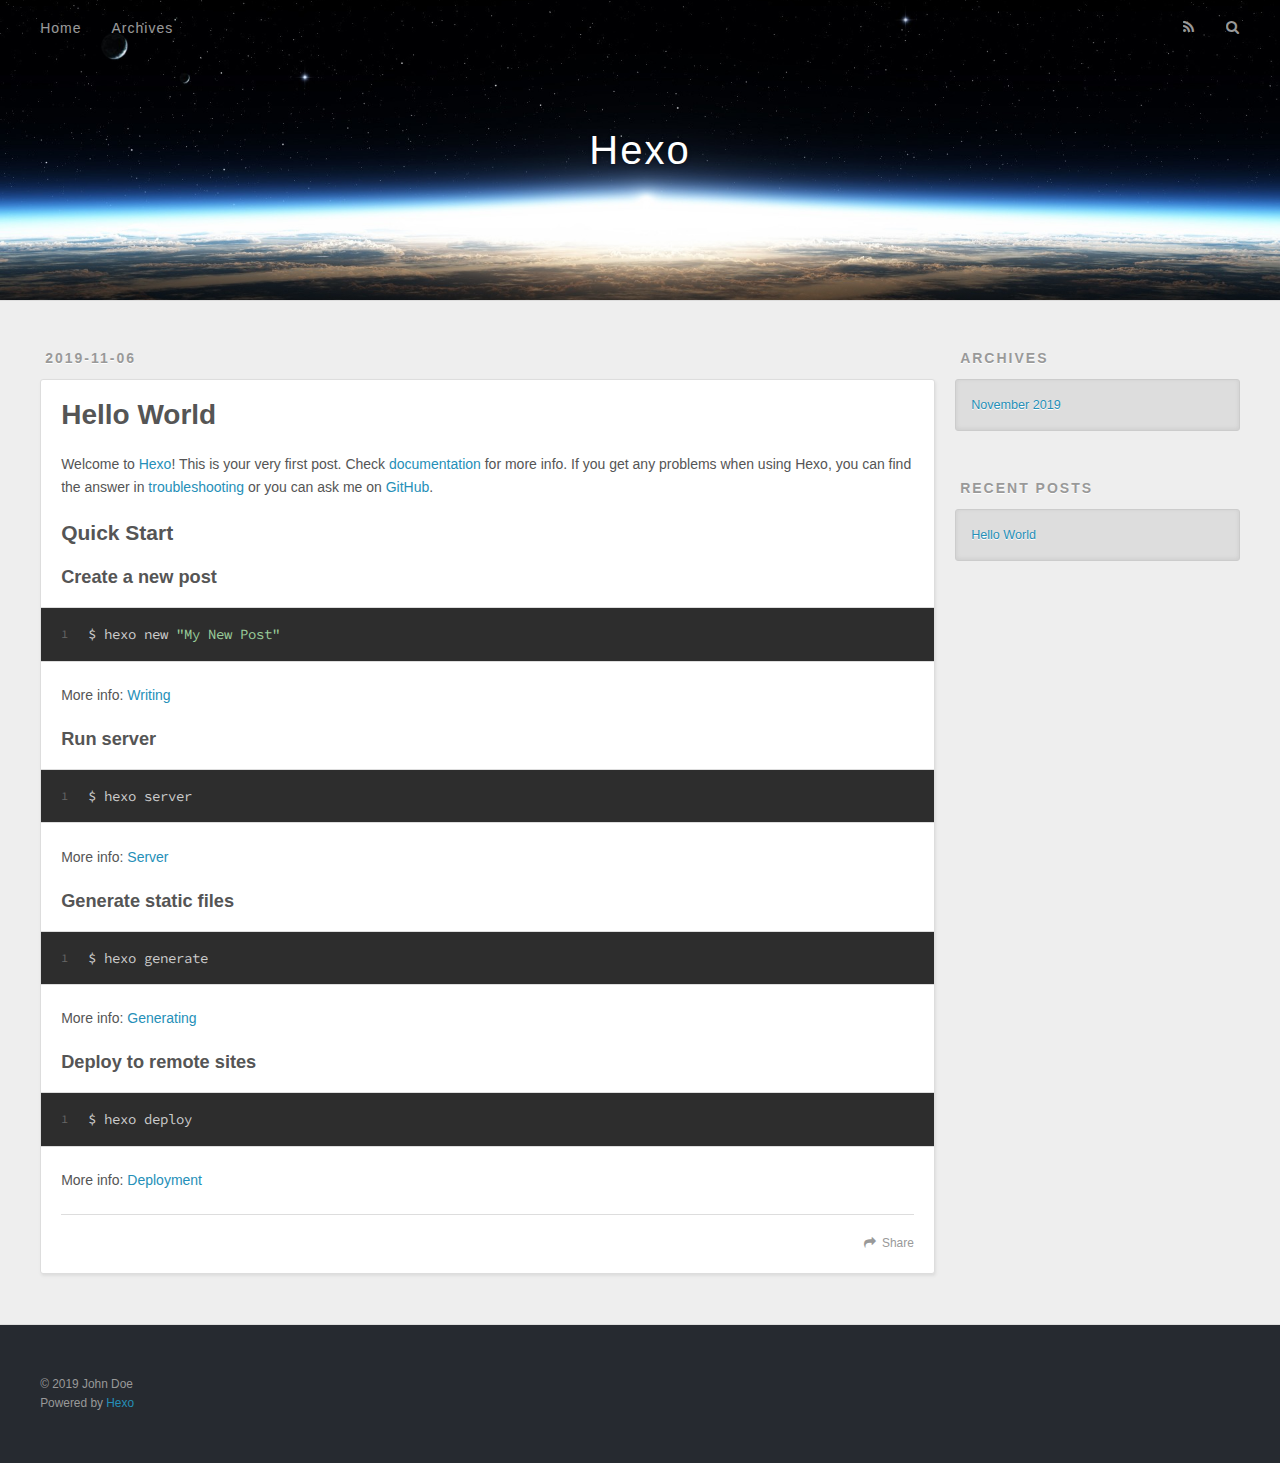
==== index.html @ b340e349 "Site updated: 2019-11-06 11:06:45" ====
<!DOCTYPE html>
<html>
<head>
  <meta charset="utf-8">
  

  
  <title>Hexo</title>
  <meta name="viewport" content="width=device-width, initial-scale=1, maximum-scale=1">
  <meta property="og:type" content="website">
<meta property="og:title" content="Hexo">
<meta property="og:url" content="http:&#x2F;&#x2F;yoursite.com&#x2F;index.html">
<meta property="og:site_name" content="Hexo">
<meta property="og:locale" content="en">
<meta name="twitter:card" content="summary">
  
    <link rel="alternate" href="/atom.xml" title="Hexo" type="application/atom+xml">
  
  
    <link rel="icon" href="/favicon.png">
  
  
    <link href="//fonts.googleapis.com/css?family=Source+Code+Pro" rel="stylesheet" type="text/css">
  
  <link rel="stylesheet" href="/css/style.css">
</head>

<body>
  <div id="container">
    <div id="wrap">
      <header id="header">
  <div id="banner"></div>
  <div id="header-outer" class="outer">
    <div id="header-title" class="inner">
      <h1 id="logo-wrap">
        <a href="/" id="logo">Hexo</a>
      </h1>
      
    </div>
    <div id="header-inner" class="inner">
      <nav id="main-nav">
        <a id="main-nav-toggle" class="nav-icon"></a>
        
          <a class="main-nav-link" href="/">Home</a>
        
          <a class="main-nav-link" href="/archives">Archives</a>
        
      </nav>
      <nav id="sub-nav">
        
          <a id="nav-rss-link" class="nav-icon" href="/atom.xml" title="RSS Feed"></a>
        
        <a id="nav-search-btn" class="nav-icon" title="Search"></a>
      </nav>
      <div id="search-form-wrap">
        <form action="//google.com/search" method="get" accept-charset="UTF-8" class="search-form"><input type="search" name="q" class="search-form-input" placeholder="Search"><button type="submit" class="search-form-submit">&#xF002;</button><input type="hidden" name="sitesearch" value="http://yoursite.com"></form>
      </div>
    </div>
  </div>
</header>
      <div class="outer">
        <section id="main">
  
    <article id="post-hello-world" class="article article-type-post" itemscope itemprop="blogPost">
  <div class="article-meta">
    <a href="/2019/11/06/hello-world/" class="article-date">
  <time datetime="2019-11-05T23:53:59.332Z" itemprop="datePublished">2019-11-06</time>
</a>
    
  </div>
  <div class="article-inner">
    
    
      <header class="article-header">
        
  
    <h1 itemprop="name">
      <a class="article-title" href="/2019/11/06/hello-world/">Hello World</a>
    </h1>
  

      </header>
    
    <div class="article-entry" itemprop="articleBody">
      
        <p>Welcome to <a href="https://hexo.io/" target="_blank" rel="noopener">Hexo</a>! This is your very first post. Check <a href="https://hexo.io/docs/" target="_blank" rel="noopener">documentation</a> for more info. If you get any problems when using Hexo, you can find the answer in <a href="https://hexo.io/docs/troubleshooting.html" target="_blank" rel="noopener">troubleshooting</a> or you can ask me on <a href="https://github.com/hexojs/hexo/issues" target="_blank" rel="noopener">GitHub</a>.</p>
<h2 id="Quick-Start"><a href="#Quick-Start" class="headerlink" title="Quick Start"></a>Quick Start</h2><h3 id="Create-a-new-post"><a href="#Create-a-new-post" class="headerlink" title="Create a new post"></a>Create a new post</h3><figure class="highlight bash"><table><tr><td class="gutter"><pre><span class="line">1</span><br></pre></td><td class="code"><pre><span class="line">$ hexo new <span class="string">"My New Post"</span></span><br></pre></td></tr></table></figure>

<p>More info: <a href="https://hexo.io/docs/writing.html" target="_blank" rel="noopener">Writing</a></p>
<h3 id="Run-server"><a href="#Run-server" class="headerlink" title="Run server"></a>Run server</h3><figure class="highlight bash"><table><tr><td class="gutter"><pre><span class="line">1</span><br></pre></td><td class="code"><pre><span class="line">$ hexo server</span><br></pre></td></tr></table></figure>

<p>More info: <a href="https://hexo.io/docs/server.html" target="_blank" rel="noopener">Server</a></p>
<h3 id="Generate-static-files"><a href="#Generate-static-files" class="headerlink" title="Generate static files"></a>Generate static files</h3><figure class="highlight bash"><table><tr><td class="gutter"><pre><span class="line">1</span><br></pre></td><td class="code"><pre><span class="line">$ hexo generate</span><br></pre></td></tr></table></figure>

<p>More info: <a href="https://hexo.io/docs/generating.html" target="_blank" rel="noopener">Generating</a></p>
<h3 id="Deploy-to-remote-sites"><a href="#Deploy-to-remote-sites" class="headerlink" title="Deploy to remote sites"></a>Deploy to remote sites</h3><figure class="highlight bash"><table><tr><td class="gutter"><pre><span class="line">1</span><br></pre></td><td class="code"><pre><span class="line">$ hexo deploy</span><br></pre></td></tr></table></figure>

<p>More info: <a href="https://hexo.io/docs/one-command-deployment.html" target="_blank" rel="noopener">Deployment</a></p>

      
    </div>
    <footer class="article-footer">
      <a data-url="http://yoursite.com/2019/11/06/hello-world/" data-id="ck2mpafwx0000vocbfvurblrb" class="article-share-link">Share</a>
      
      
    </footer>
  </div>
  
</article>


  


</section>
        
          <aside id="sidebar">
  
    

  
    

  
    
  
    
  <div class="widget-wrap">
    <h3 class="widget-title">Archives</h3>
    <div class="widget">
      <ul class="archive-list"><li class="archive-list-item"><a class="archive-list-link" href="/archives/2019/11/">November 2019</a></li></ul>
    </div>
  </div>


  
    
  <div class="widget-wrap">
    <h3 class="widget-title">Recent Posts</h3>
    <div class="widget">
      <ul>
        
          <li>
            <a href="/2019/11/06/hello-world/">Hello World</a>
          </li>
        
      </ul>
    </div>
  </div>

  
</aside>
        
      </div>
      <footer id="footer">
  
  <div class="outer">
    <div id="footer-info" class="inner">
      &copy; 2019 John Doe<br>
      Powered by <a href="http://hexo.io/" target="_blank">Hexo</a>
    </div>
  </div>
</footer>
    </div>
    <nav id="mobile-nav">
  
    <a href="/" class="mobile-nav-link">Home</a>
  
    <a href="/archives" class="mobile-nav-link">Archives</a>
  
</nav>
    

<script src="//ajax.googleapis.com/ajax/libs/jquery/2.0.3/jquery.min.js"></script>


  <link rel="stylesheet" href="/fancybox/jquery.fancybox.css">
  <script src="/fancybox/jquery.fancybox.pack.js"></script>


<script src="/js/script.js"></script>



  </div>
</body>
</html>
---- css/style.css ----
body {
  width: 100%;
}
body:before,
body:after {
  content: "";
  display: table;
}
body:after {
  clear: both;
}
html,
body,
div,
span,
applet,
object,
iframe,
h1,
h2,
h3,
h4,
h5,
h6,
p,
blockquote,
pre,
a,
abbr,
acronym,
address,
big,
cite,
code,
del,
dfn,
em,
img,
ins,
kbd,
q,
s,
samp,
small,
strike,
strong,
sub,
sup,
tt,
var,
dl,
dt,
dd,
ol,
ul,
li,
fieldset,
form,
label,
legend,
table,
caption,
tbody,
tfoot,
thead,
tr,
th,
td {
  margin: 0;
  padding: 0;
  border: 0;
  outline: 0;
  font-weight: inherit;
  font-style: inherit;
  font-family: inherit;
  font-size: 100%;
  vertical-align: baseline;
}
body {
  line-height: 1;
  color: #000;
  background: #fff;
}
ol,
ul {
  list-style: none;
}
table {
  border-collapse: separate;
  border-spacing: 0;
  vertical-align: middle;
}
caption,
th,
td {
  text-align: left;
  font-weight: normal;
  vertical-align: middle;
}
a img {
  border: none;
}
input,
button {
  margin: 0;
  padding: 0;
}
input::-moz-focus-inner,
button::-moz-focus-inner {
  border: 0;
  padding: 0;
}
@font-face {
  font-family: FontAwesome;
  font-style: normal;
  font-weight: normal;
  src: url("fonts/fontawesome-webfont.eot?v=#4.0.3");
  src: url("fonts/fontawesome-webfont.eot?#iefix&v=#4.0.3") format("embedded-opentype"), url("fonts/fontawesome-webfont.woff?v=#4.0.3") format("woff"), url("fonts/fontawesome-webfont.ttf?v=#4.0.3") format("truetype"), url("fonts/fontawesome-webfont.svg#fontawesomeregular?v=#4.0.3") format("svg");
}
html,
body,
#container {
  height: 100%;
}
body {
  background: #eee;
  font: 14px -apple-system, BlinkMacSystemFont, "Segoe UI", "Roboto", "Oxygen", "Ubuntu", "Cantarell", "Fira Sans", "Droid Sans", "Helvetica Neue", sans-serif;
  -webkit-text-size-adjust: 100%;
}
.outer {
  max-width: 1220px;
  margin: 0 auto;
  padding: 0 20px;
}
.outer:before,
.outer:after {
  content: "";
  display: table;
}
.outer:after {
  clear: both;
}
.inner {
  display: inline;
  float: left;
  width: 98.33333333333333%;
  margin: 0 0.833333333333333%;
}
.left,
.alignleft {
  float: left;
}
.right,
.alignright {
  float: right;
}
.clear {
  clear: both;
}
#container {
  position: relative;
}
.mobile-nav-on {
  overflow: hidden;
}
#wrap {
  height: 100%;
  width: 100%;
  position: absolute;
  top: 0;
  left: 0;
  -webkit-transition: 0.2s ease-out;
  -moz-transition: 0.2s ease-out;
  -ms-transition: 0.2s ease-out;
  transition: 0.2s ease-out;
  z-index: 1;
  background: #eee;
}
.mobile-nav-on #wrap {
  left: 280px;
}
@media screen and (min-width: 768px) {
  #main {
    display: inline;
    float: left;
    width: 73.33333333333333%;
    margin: 0 0.833333333333333%;
  }
}
.article-date,
.article-category-link,
.archive-year,
.widget-title {
  text-decoration: none;
  text-transform: uppercase;
  letter-spacing: 2px;
  color: #999;
  margin-bottom: 1em;
  margin-left: 5px;
  line-height: 1em;
  text-shadow: 0 1px #fff;
  font-weight: bold;
}
.article-inner,
.archive-article-inner {
  background: #fff;
  -webkit-box-shadow: 1px 2px 3px #ddd;
  box-shadow: 1px 2px 3px #ddd;
  border: 1px solid #ddd;
  border-radius: 3px;
}
.article-entry h1,
.widget h1 {
  font-size: 2em;
}
.article-entry h2,
.widget h2 {
  font-size: 1.5em;
}
.article-entry h3,
.widget h3 {
  font-size: 1.3em;
}
.article-entry h4,
.widget h4 {
  font-size: 1.2em;
}
.article-entry h5,
.widget h5 {
  font-size: 1em;
}
.article-entry h6,
.widget h6 {
  font-size: 1em;
  color: #999;
}
.article-entry hr,
.widget hr {
  border: 1px dashed #ddd;
}
.article-entry strong,
.widget strong {
  font-weight: bold;
}
.article-entry em,
.widget em,
.article-entry cite,
.widget cite {
  font-style: italic;
}
.article-entry sup,
.widget sup,
.article-entry sub,
.widget sub {
  font-size: 0.75em;
  line-height: 0;
  position: relative;
  vertical-align: baseline;
}
.article-entry sup,
.widget sup {
  top: -0.5em;
}
.article-entry sub,
.widget sub {
  bottom: -0.2em;
}
.article-entry small,
.widget small {
  font-size: 0.85em;
}
.article-entry acronym,
.widget acronym,
.article-entry abbr,
.widget abbr {
  border-bottom: 1px dotted;
}
.article-entry ul,
.widget ul,
.article-entry ol,
.widget ol,
.article-entry dl,
.widget dl {
  margin: 0 20px;
  line-height: 1.6em;
}
.article-entry ul ul,
.widget ul ul,
.article-entry ol ul,
.widget ol ul,
.article-entry ul ol,
.widget ul ol,
.article-entry ol ol,
.widget ol ol {
  margin-top: 0;
  margin-bottom: 0;
}
.article-entry ul,
.widget ul {
  list-style: disc;
}
.article-entry ol,
.widget ol {
  list-style: decimal;
}
.article-entry dt,
.widget dt {
  font-weight: bold;
}
#header {
  height: 300px;
  position: relative;
  border-bottom: 1px solid #ddd;
}
#header:before,
#header:after {
  content: "";
  position: absolute;
  left: 0;
  right: 0;
  height: 40px;
}
#header:before {
  top: 0;
  background: -webkit-linear-gradient(rgba(0,0,0,0.2), transparent);
  background: -moz-linear-gradient(rgba(0,0,0,0.2), transparent);
  background: -ms-linear-gradient(rgba(0,0,0,0.2), transparent);
  background: linear-gradient(rgba(0,0,0,0.2), transparent);
}
#header:after {
  bottom: 0;
  background: -webkit-linear-gradient(transparent, rgba(0,0,0,0.2));
  background: -moz-linear-gradient(transparent, rgba(0,0,0,0.2));
  background: -ms-linear-gradient(transparent, rgba(0,0,0,0.2));
  background: linear-gradient(transparent, rgba(0,0,0,0.2));
}
#header-outer {
  height: 100%;
  position: relative;
}
#header-inner {
  position: relative;
  overflow: hidden;
}
#banner {
  position: absolute;
  top: 0;
  left: 0;
  width: 100%;
  height: 100%;
  background: url("images/banner.jpg") center #000;
  -webkit-background-size: cover;
  -moz-background-size: cover;
  background-size: cover;
  z-index: -1;
}
#header-title {
  text-align: center;
  height: 40px;
  position: absolute;
  top: 50%;
  left: 0;
  margin-top: -20px;
}
#logo,
#subtitle {
  text-decoration: none;
  color: #fff;
  font-weight: 300;
  text-shadow: 0 1px 4px rgba(0,0,0,0.3);
}
#logo {
  font-size: 40px;
  line-height: 40px;
  letter-spacing: 2px;
}
#subtitle {
  font-size: 16px;
  line-height: 16px;
  letter-spacing: 1px;
}
#subtitle-wrap {
  margin-top: 16px;
}
#main-nav {
  float: left;
  margin-left: -15px;
}
.nav-icon,
.main-nav-link {
  float: left;
  color: #fff;
  opacity: 0.6;
  text-decoration: none;
  text-shadow: 0 1px rgba(0,0,0,0.2);
  -webkit-transition: opacity 0.2s;
  -moz-transition: opacity 0.2s;
  -ms-transition: opacity 0.2s;
  transition: opacity 0.2s;
  display: block;
  padding: 20px 15px;
}
.nav-icon:hover,
.main-nav-link:hover {
  opacity: 1;
}
.nav-icon {
  font-family: FontAwesome;
  text-align: center;
  font-size: 14px;
  width: 14px;
  height: 14px;
  padding: 20px 15px;
  position: relative;
  cursor: pointer;
}
.main-nav-link {
  font-weight: 300;
  letter-spacing: 1px;
}
@media screen and (max-width: 479px) {
  .main-nav-link {
    display: none;
  }
}
#main-nav-toggle {
  display: none;
}
#main-nav-toggle:before {
  content: "\f0c9";
}
@media screen and (max-width: 479px) {
  #main-nav-toggle {
    display: block;
  }
}
#sub-nav {
  float: right;
  margin-right: -15px;
}
#nav-rss-link:before {
  content: "\f09e";
}
#nav-search-btn:before {
  content: "\f002";
}
#search-form-wrap {
  position: absolute;
  top: 15px;
  width: 150px;
  height: 30px;
  right: -150px;
  opacity: 0;
  -webkit-transition: 0.2s ease-out;
  -moz-transition: 0.2s ease-out;
  -ms-transition: 0.2s ease-out;
  transition: 0.2s ease-out;
}
#search-form-wrap.on {
  opacity: 1;
  right: 0;
}
@media screen and (max-width: 479px) {
  #search-form-wrap {
    width: 100%;
    right: -100%;
  }
}
.search-form {
  position: absolute;
  top: 0;
  left: 0;
  right: 0;
  background: #fff;
  padding: 5px 15px;
  border-radius: 15px;
  -webkit-box-shadow: 0 0 10px rgba(0,0,0,0.3);
  box-shadow: 0 0 10px rgba(0,0,0,0.3);
}
.search-form-input {
  border: none;
  background: none;
  color: #555;
  width: 100%;
  font: 13px -apple-system, BlinkMacSystemFont, "Segoe UI", "Roboto", "Oxygen", "Ubuntu", "Cantarell", "Fira Sans", "Droid Sans", "Helvetica Neue", sans-serif;
  outline: none;
}
.search-form-input::-webkit-search-results-decoration,
.search-form-input::-webkit-search-cancel-button {
  -webkit-appearance: none;
}
.search-form-submit {
  position: absolute;
  top: 50%;
  right: 10px;
  margin-top: -7px;
  font: 13px FontAwesome;
  border: none;
  background: none;
  color: #bbb;
  cursor: pointer;
}
.search-form-submit:hover,
.search-form-submit:focus {
  color: #777;
}
.article {
  margin: 50px 0;
}
.article-inner {
  overflow: hidden;
}
.article-meta:before,
.article-meta:after {
  content: "";
  display: table;
}
.article-meta:after {
  clear: both;
}
.article-date {
  float: left;
}
.article-category {
  float: left;
  line-height: 1em;
  color: #ccc;
  text-shadow: 0 1px #fff;
  margin-left: 8px;
}
.article-category:before {
  content: "\2022";
}
.article-category-link {
  margin: 0 12px 1em;
}
.article-header {
  padding: 20px 20px 0;
}
.article-title {
  text-decoration: none;
  font-size: 2em;
  font-weight: bold;
  color: #555;
  line-height: 1.1em;
  -webkit-transition: color 0.2s;
  -moz-transition: color 0.2s;
  -ms-transition: color 0.2s;
  transition: color 0.2s;
}
a.article-title:hover {
  color: #258fb8;
}
.article-entry {
  color: #555;
  padding: 0 20px;
}
.article-entry:before,
.article-entry:after {
  content: "";
  display: table;
}
.article-entry:after {
  clear: both;
}
.article-entry p,
.article-entry table {
  line-height: 1.6em;
  margin: 1.6em 0;
}
.article-entry h1,
.article-entry h2,
.article-entry h3,
.article-entry h4,
.article-entry h5,
.article-entry h6 {
  font-weight: bold;
}
.article-entry h1,
.article-entry h2,
.article-entry h3,
.article-entry h4,
.article-entry h5,
.article-entry h6 {
  line-height: 1.1em;
  margin: 1.1em 0;
}
.article-entry a {
  color: #258fb8;
  text-decoration: none;
}
.article-entry a:hover {
  text-decoration: underline;
}
.article-entry ul,
.article-entry ol,
.article-entry dl {
  margin-top: 1.6em;
  margin-bottom: 1.6em;
}
.article-entry img,
.article-entry video {
  max-width: 100%;
  height: auto;
  display: block;
  margin: auto;
}
.article-entry iframe {
  border: none;
}
.article-entry table {
  width: 100%;
  border-collapse: collapse;
  border-spacing: 0;
}
.article-entry th {
  font-weight: bold;
  border-bottom: 3px solid #ddd;
  padding-bottom: 0.5em;
}
.article-entry td {
  border-bottom: 1px solid #ddd;
  padding: 10px 0;
}
.article-entry blockquote {
  font-family: Georgia, "Times New Roman", serif;
  font-size: 1.4em;
  margin: 1.6em 20px;
  text-align: center;
}
.article-entry blockquote footer {
  font-size: 14px;
  margin: 1.6em 0;
  font-family: -apple-system, BlinkMacSystemFont, "Segoe UI", "Roboto", "Oxygen", "Ubuntu", "Cantarell", "Fira Sans", "Droid Sans", "Helvetica Neue", sans-serif;
}
.article-entry blockquote footer cite:before {
  content: "—";
  padding: 0 0.5em;
}
.article-entry .pullquote {
  text-align: left;
  width: 45%;
  margin: 0;
}
.article-entry .pullquote.left {
  margin-left: 0.5em;
  margin-right: 1em;
}
.article-entry .pullquote.right {
  margin-right: 0.5em;
  margin-left: 1em;
}
.article-entry .caption {
  color: #999;
  display: block;
  font-size: 0.9em;
  margin-top: 0.5em;
  position: relative;
  text-align: center;
}
.article-entry .video-container {
  position: relative;
  padding-top: 56.25%;
  height: 0;
  overflow: hidden;
}
.article-entry .video-container iframe,
.article-entry .video-container object,
.article-entry .video-container embed {
  position: absolute;
  top: 0;
  left: 0;
  width: 100%;
  height: 100%;
  margin-top: 0;
}
.article-more-link a {
  display: inline-block;
  line-height: 1em;
  padding: 6px 15px;
  border-radius: 15px;
  background: #eee;
  color: #999;
  text-shadow: 0 1px #fff;
  text-decoration: none;
}
.article-more-link a:hover {
  background: #258fb8;
  color: #fff;
  text-decoration: none;
  text-shadow: 0 1px #1e7293;
}
.article-footer {
  font-size: 0.85em;
  line-height: 1.6em;
  border-top: 1px solid #ddd;
  padding-top: 1.6em;
  margin: 0 20px 20px;
}
.article-footer:before,
.article-footer:after {
  content: "";
  display: table;
}
.article-footer:after {
  clear: both;
}
.article-footer a {
  color: #999;
  text-decoration: none;
}
.article-footer a:hover {
  color: #555;
}
.article-tag-list-item {
  float: left;
  margin-right: 10px;
}
.article-tag-list-link:before {
  content: "#";
}
.article-comment-link {
  float: right;
}
.article-comment-link:before {
  content: "\f075";
  font-family: FontAwesome;
  padding-right: 8px;
}
.article-share-link {
  cursor: pointer;
  float: right;
  margin-left: 20px;
}
.article-share-link:before {
  content: "\f064";
  font-family: FontAwesome;
  padding-right: 6px;
}
#article-nav {
  position: relative;
}
#article-nav:before,
#article-nav:after {
  content: "";
  display: table;
}
#article-nav:after {
  clear: both;
}
@media screen and (min-width: 768px) {
  #article-nav {
    margin: 50px 0;
  }
  #article-nav:before {
    width: 8px;
    height: 8px;
    position: absolute;
    top: 50%;
    left: 50%;
    margin-top: -4px;
    margin-left: -4px;
    content: "";
    border-radius: 50%;
    background: #ddd;
    -webkit-box-shadow: 0 1px 2px #fff;
    box-shadow: 0 1px 2px #fff;
  }
}
.article-nav-link-wrap {
  text-decoration: none;
  text-shadow: 0 1px #fff;
  color: #999;
  -webkit-box-sizing: border-box;
  -moz-box-sizing: border-box;
  box-sizing: border-box;
  margin-top: 50px;
  text-align: center;
  display: block;
}
.article-nav-link-wrap:hover {
  color: #555;
}
@media screen and (min-width: 768px) {
  .article-nav-link-wrap {
    width: 50%;
    margin-top: 0;
  }
}
@media screen and (min-width: 768px) {
  #article-nav-newer {
    float: left;
    text-align: right;
    padding-right: 20px;
  }
}
@media screen and (min-width: 768px) {
  #article-nav-older {
    float: right;
    text-align: left;
    padding-left: 20px;
  }
}
.article-nav-caption {
  text-transform: uppercase;
  letter-spacing: 2px;
  color: #ddd;
  line-height: 1em;
  font-weight: bold;
}
#article-nav-newer .article-nav-caption {
  margin-right: -2px;
}
.article-nav-title {
  font-size: 0.85em;
  line-height: 1.6em;
  margin-top: 0.5em;
}
.article-share-box {
  position: absolute;
  display: none;
  background: #fff;
  -webkit-box-shadow: 1px 2px 10px rgba(0,0,0,0.2);
  box-shadow: 1px 2px 10px rgba(0,0,0,0.2);
  border-radius: 3px;
  margin-left: -145px;
  overflow: hidden;
  z-index: 1;
}
.article-share-box.on {
  display: block;
}
.article-share-input {
  width: 100%;
  background: none;
  -webkit-box-sizing: border-box;
  -moz-box-sizing: border-box;
  box-sizing: border-box;
  font: 14px -apple-system, BlinkMacSystemFont, "Segoe UI", "Roboto", "Oxygen", "Ubuntu", "Cantarell", "Fira Sans", "Droid Sans", "Helvetica Neue", sans-serif;
  padding: 0 15px;
  color: #555;
  outline: none;
  border: 1px solid #ddd;
  border-radius: 3px 3px 0 0;
  height: 36px;
  line-height: 36px;
}
.article-share-links {
  background: #eee;
}
.article-share-links:before,
.article-share-links:after {
  content: "";
  display: table;
}
.article-share-links:after {
  clear: both;
}
.article-share-twitter,
.article-share-facebook,
.article-share-pinterest,
.article-share-google {
  width: 50px;
  height: 36px;
  display: block;
  float: left;
  position: relative;
  color: #999;
  text-shadow: 0 1px #fff;
}
.article-share-twitter:before,
.article-share-facebook:before,
.article-share-pinterest:before,
.article-share-google:before {
  font-size: 20px;
  font-family: FontAwesome;
  width: 20px;
  height: 20px;
  position: absolute;
  top: 50%;
  left: 50%;
  margin-top: -10px;
  margin-left: -10px;
  text-align: center;
}
.article-share-twitter:hover,
.article-share-facebook:hover,
.article-share-pinterest:hover,
.article-share-google:hover {
  color: #fff;
}
.article-share-twitter:before {
  content: "\f099";
}
.article-share-twitter:hover {
  background: #00aced;
  text-shadow: 0 1px #008abe;
}
.article-share-facebook:before {
  content: "\f09a";
}
.article-share-facebook:hover {
  background: #3b5998;
  text-shadow: 0 1px #2f477a;
}
.article-share-pinterest:before {
  content: "\f0d2";
}
.article-share-pinterest:hover {
  background: #cb2027;
  text-shadow: 0 1px #a21a1f;
}
.article-share-google:before {
  content: "\f0d5";
}
.article-share-google:hover {
  background: #dd4b39;
  text-shadow: 0 1px #be3221;
}
.article-gallery {
  background: #000;
  position: relative;
}
.article-gallery-photos {
  position: relative;
  overflow: hidden;
}
.article-gallery-img {
  display: none;
  max-width: 100%;
}
.article-gallery-img:first-child {
  display: block;
}
.article-gallery-img.loaded {
  position: absolute;
  display: block;
}
.article-gallery-img img {
  display: block;
  max-width: 100%;
  margin: 0 auto;
}
#comments {
  background: #fff;
  -webkit-box-shadow: 1px 2px 3px #ddd;
  box-shadow: 1px 2px 3px #ddd;
  padding: 20px;
  border: 1px solid #ddd;
  border-radius: 3px;
  margin: 50px 0;
}
#comments a {
  color: #258fb8;
}
.archives-wrap {
  margin: 50px 0;
}
.archives:before,
.archives:after {
  content: "";
  display: table;
}
.archives:after {
  clear: both;
}
.archive-year-wrap {
  margin-bottom: 1em;
}
.archives {
  -webkit-column-gap: 10px;
  -moz-column-gap: 10px;
  column-gap: 10px;
}
@media screen and (min-width: 480px) and (max-width: 767px) {
  .archives {
    -webkit-column-count: 2;
    -moz-column-count: 2;
    column-count: 2;
  }
}
@media screen and (min-width: 768px) {
  .archives {
    -webkit-column-count: 3;
    -moz-column-count: 3;
    column-count: 3;
  }
}
.archive-article {
  -webkit-column-break-inside: avoid;
  page-break-inside: avoid;
  overflow: hidden;
  break-inside: avoid-column;
}
.archive-article-inner {
  padding: 10px;
  margin-bottom: 15px;
}
.archive-article-title {
  text-decoration: none;
  font-weight: bold;
  color: #555;
  -webkit-transition: color 0.2s;
  -moz-transition: color 0.2s;
  -ms-transition: color 0.2s;
  transition: color 0.2s;
  line-height: 1.6em;
}
.archive-article-title:hover {
  color: #258fb8;
}
.archive-article-footer {
  margin-top: 1em;
}
.archive-article-date {
  color: #999;
  text-decoration: none;
  font-size: 0.85em;
  line-height: 1em;
  margin-bottom: 0.5em;
  display: block;
}
#page-nav {
  margin: 50px auto;
  background: #fff;
  -webkit-box-shadow: 1px 2px 3px #ddd;
  box-shadow: 1px 2px 3px #ddd;
  border: 1px solid #ddd;
  border-radius: 3px;
  text-align: center;
  color: #999;
  overflow: hidden;
}
#page-nav:before,
#page-nav:after {
  content: "";
  display: table;
}
#page-nav:after {
  clear: both;
}
#page-nav a,
#page-nav span {
  padding: 10px 20px;
  line-height: 1;
  height: 2ex;
}
#page-nav a {
  color: #999;
  text-decoration: none;
}
#page-nav a:hover {
  background: #999;
  color: #fff;
}
#page-nav .prev {
  float: left;
}
#page-nav .next {
  float: right;
}
#page-nav .page-number {
  display: inline-block;
}
@media screen and (max-width: 479px) {
  #page-nav .page-number {
    display: none;
  }
}
#page-nav .current {
  color: #555;
  font-weight: bold;
}
#page-nav .space {
  color: #ddd;
}
#footer {
  background: #262a30;
  padding: 50px 0;
  border-top: 1px solid #ddd;
  color: #999;
}
#footer a {
  color: #258fb8;
  text-decoration: none;
}
#footer a:hover {
  text-decoration: underline;
}
#footer-info {
  line-height: 1.6em;
  font-size: 0.85em;
}
.article-entry pre,
.article-entry .highlight {
  background: #2d2d2d;
  margin: 0 -20px;
  padding: 15px 20px;
  border-style: solid;
  border-color: #ddd;
  border-width: 1px 0;
  overflow: auto;
  color: #ccc;
  line-height: 22.400000000000002px;
}
.article-entry .highlight .gutter pre,
.article-entry .gist .gist-file .gist-data .line-numbers {
  color: #666;
  font-size: 0.85em;
}
.article-entry pre,
.article-entry code {
  font-family: "Source Code Pro", Consolas, Monaco, Menlo, Consolas, monospace;
}
.article-entry code {
  background: #eee;
  text-shadow: 0 1px #fff;
  padding: 0 0.3em;
}
.article-entry pre code {
  background: none;
  text-shadow: none;
  padding: 0;
}
.article-entry .highlight pre {
  border: none;
  margin: 0;
  padding: 0;
}
.article-entry .highlight table {
  margin: 0;
  width: auto;
}
.article-entry .highlight td {
  border: none;
  padding: 0;
}
.article-entry .highlight figcaption {
  font-size: 0.85em;
  color: #999;
  line-height: 1em;
  margin-bottom: 1em;
}
.article-entry .highlight figcaption:before,
.article-entry .highlight figcaption:after {
  content: "";
  display: table;
}
.article-entry .highlight figcaption:after {
  clear: both;
}
.article-entry .highlight figcaption a {
  float: right;
}
.article-entry .highlight .gutter pre {
  text-align: right;
  padding-right: 20px;
}
.article-entry .highlight .line {
  height: 22.400000000000002px;
}
.article-entry .highlight .line.marked {
  background: #515151;
}
.article-entry .gist {
  margin: 0 -20px;
  border-style: solid;
  border-color: #ddd;
  border-width: 1px 0;
  background: #2d2d2d;
  padding: 15px 20px 15px 0;
}
.article-entry .gist .gist-file {
  border: none;
  font-family: "Source Code Pro", Consolas, Monaco, Menlo, Consolas, monospace;
  margin: 0;
}
.article-entry .gist .gist-file .gist-data {
  background: none;
  border: none;
}
.article-entry .gist .gist-file .gist-data .line-numbers {
  background: none;
  border: none;
  padding: 0 20px 0 0;
}
.article-entry .gist .gist-file .gist-data .line-data {
  padding: 0 !important;
}
.article-entry .gist .gist-file .highlight {
  margin: 0;
  padding: 0;
  border: none;
}
.article-entry .gist .gist-file .gist-meta {
  background: #2d2d2d;
  color: #999;
  font: 0.85em -apple-system, BlinkMacSystemFont, "Segoe UI", "Roboto", "Oxygen", "Ubuntu", "Cantarell", "Fira Sans", "Droid Sans", "Helvetica Neue", sans-serif;
  text-shadow: 0 0;
  padding: 0;
  margin-top: 1em;
  margin-left: 20px;
}
.article-entry .gist .gist-file .gist-meta a {
  color: #258fb8;
  font-weight: normal;
}
.article-entry .gist .gist-file .gist-meta a:hover {
  text-decoration: underline;
}
pre .comment,
pre .title {
  color: #999;
}
pre .variable,
pre .attribute,
pre .tag,
pre .regexp,
pre .ruby .constant,
pre .xml .tag .title,
pre .xml .pi,
pre .xml .doctype,
pre .html .doctype,
pre .css .id,
pre .css .class,
pre .css .pseudo {
  color: #f2777a;
}
pre .number,
pre .preprocessor,
pre .built_in,
pre .literal,
pre .params,
pre .constant {
  color: #f99157;
}
pre .class,
pre .ruby .class .title,
pre .css .rules .attribute {
  color: #9c9;
}
pre .string,
pre .value,
pre .inheritance,
pre .header,
pre .ruby .symbol,
pre .xml .cdata {
  color: #9c9;
}
pre .css .hexcolor {
  color: #6cc;
}
pre .function,
pre .python .decorator,
pre .python .title,
pre .ruby .function .title,
pre .ruby .title .keyword,
pre .perl .sub,
pre .javascript .title,
pre .coffeescript .title {
  color: #69c;
}
pre .keyword,
pre .javascript .function {
  color: #c9c;
}
@media screen and (max-width: 479px) {
  #mobile-nav {
    position: absolute;
    top: 0;
    left: 0;
    width: 280px;
    height: 100%;
    background: #191919;
    border-right: 1px solid #fff;
  }
}
@media screen and (max-width: 479px) {
  .mobile-nav-link {
    display: block;
    color: #999;
    text-decoration: none;
    padding: 15px 20px;
    font-weight: bold;
  }
  .mobile-nav-link:hover {
    color: #fff;
  }
}
@media screen and (min-width: 768px) {
  #sidebar {
    display: inline;
    float: left;
    width: 23.333333333333332%;
    margin: 0 0.833333333333333%;
  }
}
.widget-wrap {
  margin: 50px 0;
}
.widget {
  color: #777;
  text-shadow: 0 1px #fff;
  background: #ddd;
  -webkit-box-shadow: 0 -1px 4px #ccc inset;
  box-shadow: 0 -1px 4px #ccc inset;
  border: 1px solid #ccc;
  padding: 15px;
  border-radius: 3px;
}
.widget a {
  color: #258fb8;
  text-decoration: none;
}
.widget a:hover {
  text-decoration: underline;
}
.widget ul ul,
.widget ol ul,
.widget dl ul,
.widget ul ol,
.widget ol ol,
.widget dl ol,
.widget ul dl,
.widget ol dl,
.widget dl dl {
  margin-left: 15px;
  list-style: disc;
}
.widget {
  line-height: 1.6em;
  word-wrap: break-word;
  font-size: 0.9em;
}
.widget ul,
.widget ol {
  list-style: none;
  margin: 0;
}
.widget ul ul,
.widget ol ul,
.widget ul ol,
.widget ol ol {
  margin: 0 20px;
}
.widget ul ul,
.widget ol ul {
  list-style: disc;
}
.widget ul ol,
.widget ol ol {
  list-style: decimal;
}
.category-list-count,
.tag-list-count,
.archive-list-count {
  padding-left: 5px;
  color: #999;
  font-size: 0.85em;
}
.category-list-count:before,
.tag-list-count:before,
.archive-list-count:before {
  content: "(";
}
.category-list-count:after,
.tag-list-count:after,
.archive-list-count:after {
  content: ")";
}
.tagcloud a {
  margin-right: 5px;
  display: inline-block;
}
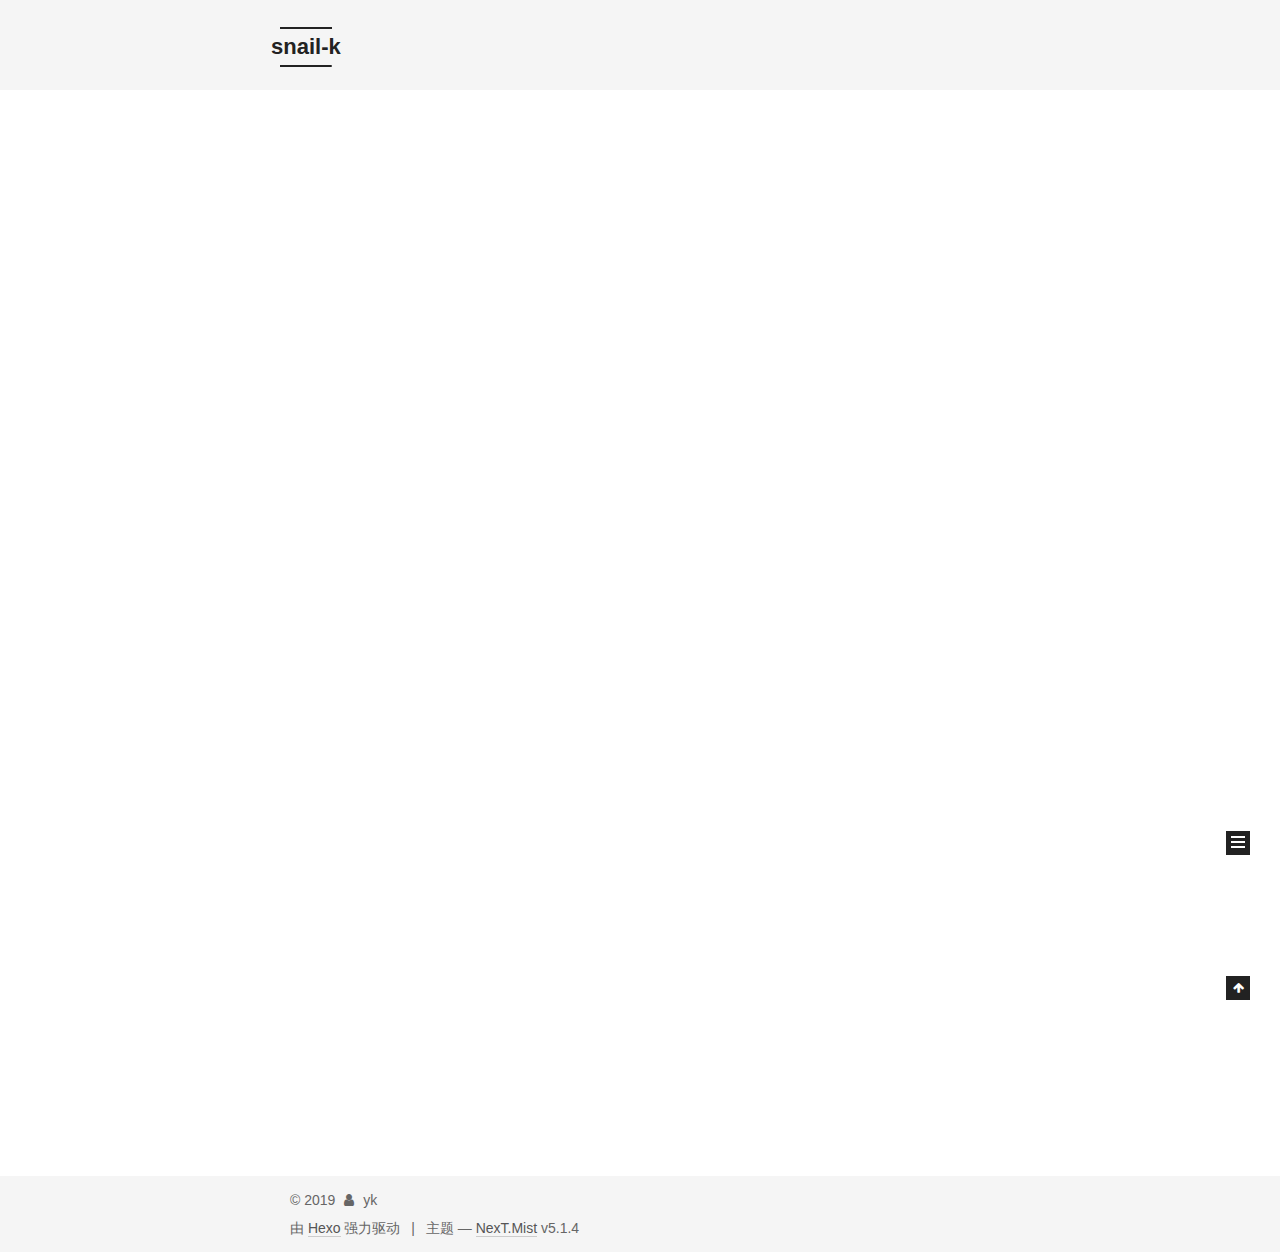
==== commit 11fed2e7: "Site updated: 2019-11-07 11:03:53" ====
--- a/index.html
+++ b/index.html
@@ -1,187 +1,660 @@
 <!DOCTYPE html>
-<html>
+
+
+
+  
+
+
+<html class="theme-next mist use-motion" lang="zh-Hans">
 <head>
-  <meta charset="utf-8">
-  
-
-  
-  <title>Hexo</title>
-  <meta name="viewport" content="width=device-width, initial-scale=1, maximum-scale=1">
-  <meta property="og:type" content="website">
-<meta property="og:title" content="Hexo">
+  <meta charset="UTF-8"/>
+<meta http-equiv="X-UA-Compatible" content="IE=edge" />
+<meta name="viewport" content="width=device-width, initial-scale=1, maximum-scale=1"/>
+<meta name="theme-color" content="#222">
+
+
+
+
+
+
+
+
+
+<meta http-equiv="Cache-Control" content="no-transform" />
+<meta http-equiv="Cache-Control" content="no-siteapp" />
+
+
+
+
+
+
+
+
+
+
+
+
+
+
+
+
+  
+  
+  <link href="/lib/fancybox/source/jquery.fancybox.css?v=2.1.5" rel="stylesheet" type="text/css" />
+
+
+
+
+
+
+
+<link href="/lib/font-awesome/css/font-awesome.min.css?v=4.6.2" rel="stylesheet" type="text/css" />
+
+<link href="/css/main.css?v=5.1.4" rel="stylesheet" type="text/css" />
+
+
+  <link rel="apple-touch-icon" sizes="180x180" href="/images/apple-touch-icon-next.png?v=5.1.4">
+
+
+  <link rel="icon" type="image/png" sizes="32x32" href="/images/favicon-32x32-next.png?v=5.1.4">
+
+
+  <link rel="icon" type="image/png" sizes="16x16" href="/images/favicon-16x16-next.png?v=5.1.4">
+
+
+  <link rel="mask-icon" href="/images/logo.svg?v=5.1.4" color="#222">
+
+
+
+
+
+  <meta name="keywords" content="Hexo, NexT" />
+
+
+
+
+
+  <link rel="alternate" href="/atom.xml" title="snail-k" type="application/atom+xml" />
+
+
+
+
+
+
+<meta name="description" content="snail-k blog, Coding~~Coding~~~">
+<meta property="og:type" content="website">
+<meta property="og:title" content="snail-k">
 <meta property="og:url" content="http:&#x2F;&#x2F;yoursite.com&#x2F;index.html">
-<meta property="og:site_name" content="Hexo">
-<meta property="og:locale" content="en">
+<meta property="og:site_name" content="snail-k">
+<meta property="og:description" content="snail-k blog, Coding~~Coding~~~">
+<meta property="og:locale" content="zh-Hans">
 <meta name="twitter:card" content="summary">
-  
-    <link rel="alternate" href="/atom.xml" title="Hexo" type="application/atom+xml">
-  
-  
-    <link rel="icon" href="/favicon.png">
-  
-  
-    <link href="//fonts.googleapis.com/css?family=Source+Code+Pro" rel="stylesheet" type="text/css">
-  
-  <link rel="stylesheet" href="/css/style.css">
+
+
+
+<script type="text/javascript" id="hexo.configurations">
+  var NexT = window.NexT || {};
+  var CONFIG = {
+    root: '/',
+    scheme: 'Mist',
+    version: '5.1.4',
+    sidebar: {"position":"left","display":"post","offset":12,"b2t":false,"scrollpercent":false,"onmobile":false},
+    fancybox: true,
+    tabs: true,
+    motion: {"enable":true,"async":false,"transition":{"post_block":"fadeIn","post_header":"slideDownIn","post_body":"slideDownIn","coll_header":"slideLeftIn","sidebar":"slideUpIn"}},
+    duoshuo: {
+      userId: '0',
+      author: '博主'
+    },
+    algolia: {
+      applicationID: '',
+      apiKey: '',
+      indexName: '',
+      hits: {"per_page":10},
+      labels: {"input_placeholder":"Search for Posts","hits_empty":"We didn't find any results for the search: ${query}","hits_stats":"${hits} results found in ${time} ms"}
+    }
+  };
+</script>
+
+
+
+  <link rel="canonical" href="http://yoursite.com/"/>
+
+
+
+
+
+  <title>snail-k</title>
+  
+
+
+
+
+
+
+
+
 </head>
 
-<body>
-  <div id="container">
-    <div id="wrap">
-      <header id="header">
-  <div id="banner"></div>
-  <div id="header-outer" class="outer">
-    <div id="header-title" class="inner">
-      <h1 id="logo-wrap">
-        <a href="/" id="logo">Hexo</a>
-      </h1>
-      
+<body itemscope itemtype="http://schema.org/WebPage" lang="zh-Hans">
+
+  
+  
+    
+  
+
+  <div class="container sidebar-position-left 
+  page-home">
+    <div class="headband"></div>
+
+    <header id="header" class="header" itemscope itemtype="http://schema.org/WPHeader">
+      <div class="header-inner"><div class="site-brand-wrapper">
+  <div class="site-meta ">
+    
+
+    <div class="custom-logo-site-title">
+      <a href="/"  class="brand" rel="start">
+        <span class="logo-line-before"><i></i></span>
+        <span class="site-title">snail-k</span>
+        <span class="logo-line-after"><i></i></span>
+      </a>
     </div>
-    <div id="header-inner" class="inner">
-      <nav id="main-nav">
-        <a id="main-nav-toggle" class="nav-icon"></a>
-        
-          <a class="main-nav-link" href="/">Home</a>
-        
-          <a class="main-nav-link" href="/archives">Archives</a>
-        
-      </nav>
-      <nav id="sub-nav">
-        
-          <a id="nav-rss-link" class="nav-icon" href="/atom.xml" title="RSS Feed"></a>
-        
-        <a id="nav-search-btn" class="nav-icon" title="Search"></a>
-      </nav>
-      <div id="search-form-wrap">
-        <form action="//google.com/search" method="get" accept-charset="UTF-8" class="search-form"><input type="search" name="q" class="search-form-input" placeholder="Search"><button type="submit" class="search-form-submit">&#xF002;</button><input type="hidden" name="sitesearch" value="http://yoursite.com"></form>
-      </div>
+      
+        <p class="site-subtitle">Stay Hungary，Stay Foolish</p>
+      
+  </div>
+
+  <div class="site-nav-toggle">
+    <button>
+      <span class="btn-bar"></span>
+      <span class="btn-bar"></span>
+      <span class="btn-bar"></span>
+    </button>
+  </div>
+</div>
+
+<nav class="site-nav">
+  
+
+  
+    <ul id="menu" class="menu">
+      
+        
+        <li class="menu-item menu-item-home">
+          <a href="/%20" rel="section">
+            
+              <i class="menu-item-icon fa fa-fw fa-home"></i> <br />
+            
+            首页
+          </a>
+        </li>
+      
+        
+        <li class="menu-item menu-item-about">
+          <a href="/about/%20" rel="section">
+            
+              <i class="menu-item-icon fa fa-fw fa-user"></i> <br />
+            
+            关于
+          </a>
+        </li>
+      
+        
+        <li class="menu-item menu-item-tags">
+          <a href="/tags/%20" rel="section">
+            
+              <i class="menu-item-icon fa fa-fw fa-tags"></i> <br />
+            
+            标签
+          </a>
+        </li>
+      
+        
+        <li class="menu-item menu-item-categories">
+          <a href="/categories/%20" rel="section">
+            
+              <i class="menu-item-icon fa fa-fw fa-th"></i> <br />
+            
+            分类
+          </a>
+        </li>
+      
+        
+        <li class="menu-item menu-item-archives">
+          <a href="/archives/%20" rel="section">
+            
+              <i class="menu-item-icon fa fa-fw fa-archive"></i> <br />
+            
+            归档
+          </a>
+        </li>
+      
+
+      
+    </ul>
+  
+
+  
+</nav>
+
+
+
+ </div>
+    </header>
+
+    <main id="main" class="main">
+      <div class="main-inner">
+        <div class="content-wrap">
+          <div id="content" class="content">
+            
+  <section id="posts" class="posts-expand">
+    
+      
+
+  
+
+  
+  
+  
+
+  <article class="post post-type-normal" itemscope itemtype="http://schema.org/Article">
+  
+  
+  
+  <div class="post-block">
+    <link itemprop="mainEntityOfPage" href="http://yoursite.com/2019/11/06/hello-world/">
+
+    <span hidden itemprop="author" itemscope itemtype="http://schema.org/Person">
+      <meta itemprop="name" content="yk">
+      <meta itemprop="description" content="">
+      <meta itemprop="image" content="/images/avatar.gif">
+    </span>
+
+    <span hidden itemprop="publisher" itemscope itemtype="http://schema.org/Organization">
+      <meta itemprop="name" content="snail-k">
+    </span>
+
+    
+      <header class="post-header">
+
+        
+        
+          <h1 class="post-title" itemprop="name headline">
+                
+                <a class="post-title-link" href="/2019/11/06/hello-world/" itemprop="url">Hello World</a></h1>
+        
+
+        <div class="post-meta">
+          <span class="post-time">
+            
+              <span class="post-meta-item-icon">
+                <i class="fa fa-calendar-o"></i>
+              </span>
+              
+                <span class="post-meta-item-text">发表于</span>
+              
+              <time title="创建于" itemprop="dateCreated datePublished" datetime="2019-11-06T07:53:59+08:00">
+                2019-11-06
+              </time>
+            
+
+            
+
+            
+          </span>
+
+          
+
+          
+            
+          
+
+          
+          
+
+          
+
+          
+
+          
+
+        </div>
+      </header>
+    
+
+    
+    
+    
+    <div class="post-body" itemprop="articleBody">
+
+      
+      
+
+      
+        
+          
+            <p>Welcome to <a href="https://hexo.io/" target="_blank" rel="noopener">Hexo</a>! This is your very first post. Check <a href="https://hexo.io/docs/" target="_blank" rel="noopener">documentation</a> for more info. If you get any problems when using Hexo, you can find the answer in <a href="https://hexo.io/docs/troubleshooting.html" target="_blank" rel="noopener">troubleshooting</a> or you can ask me on <a href="https://github.com/hexojs/hexo/issues" target="_blank" rel="noopener">GitHub</a>.</p>
+<h2 id="Quick-Start"><a href="#Quick-Start" class="headerlink" title="Quick Start"></a>Quick Start</h2><h3 id="Create-a-new-post"><a href="#Create-a-new-post" class="headerlink" title="Create a new post"></a>Create a new post</h3><figure class="highlight bash"><table><tr><td class="gutter"><pre><span class="line">1</span><br></pre></td><td class="code"><pre><span class="line">$ hexo new <span class="string">"My New Post"</span></span><br></pre></td></tr></table></figure>
+
+<p>More info: <a href="https://hexo.io/docs/writing.html" target="_blank" rel="noopener">Writing</a></p>
+<h3 id="Run-server"><a href="#Run-server" class="headerlink" title="Run server"></a>Run server</h3><figure class="highlight bash"><table><tr><td class="gutter"><pre><span class="line">1</span><br></pre></td><td class="code"><pre><span class="line">$ hexo server</span><br></pre></td></tr></table></figure>
+
+<p>More info: <a href="https://hexo.io/docs/server.html" target="_blank" rel="noopener">Server</a></p>
+<h3 id="Generate-static-files"><a href="#Generate-static-files" class="headerlink" title="Generate static files"></a>Generate static files</h3><figure class="highlight bash"><table><tr><td class="gutter"><pre><span class="line">1</span><br></pre></td><td class="code"><pre><span class="line">$ hexo generate</span><br></pre></td></tr></table></figure>
+
+<p>More info: <a href="https://hexo.io/docs/generating.html" target="_blank" rel="noopener">Generating</a></p>
+<h3 id="Deploy-to-remote-sites"><a href="#Deploy-to-remote-sites" class="headerlink" title="Deploy to remote sites"></a>Deploy to remote sites</h3><figure class="highlight bash"><table><tr><td class="gutter"><pre><span class="line">1</span><br></pre></td><td class="code"><pre><span class="line">$ hexo deploy</span><br></pre></td></tr></table></figure>
+
+<p>More info: <a href="https://hexo.io/docs/one-command-deployment.html" target="_blank" rel="noopener">Deployment</a></p>
+
+          
+        
+      
+    </div>
+    
+    
+    
+
+    
+
+    
+
+    
+
+    <footer class="post-footer">
+      
+
+      
+
+      
+
+      
+      
+        <div class="post-eof"></div>
+      
+    </footer>
+  </div>
+  
+  
+  
+  </article>
+
+
+    
+  </section>
+
+  
+
+
+          </div>
+          
+
+
+          
+
+        </div>
+        
+          
+  
+  <div class="sidebar-toggle">
+    <div class="sidebar-toggle-line-wrap">
+      <span class="sidebar-toggle-line sidebar-toggle-line-first"></span>
+      <span class="sidebar-toggle-line sidebar-toggle-line-middle"></span>
+      <span class="sidebar-toggle-line sidebar-toggle-line-last"></span>
     </div>
   </div>
-</header>
-      <div class="outer">
-        <section id="main">
-  
-    <article id="post-hello-world" class="article article-type-post" itemscope itemprop="blogPost">
-  <div class="article-meta">
-    <a href="/2019/11/06/hello-world/" class="article-date">
-  <time datetime="2019-11-05T23:53:59.332Z" itemprop="datePublished">2019-11-06</time>
-</a>
-    
+
+  <aside id="sidebar" class="sidebar">
+    
+    <div class="sidebar-inner">
+
+      
+
+      
+
+      <section class="site-overview-wrap sidebar-panel sidebar-panel-active">
+        <div class="site-overview">
+          <div class="site-author motion-element" itemprop="author" itemscope itemtype="http://schema.org/Person">
+            
+              <p class="site-author-name" itemprop="name">yk</p>
+              <p class="site-description motion-element" itemprop="description">snail-k blog, Coding~~Coding~~~</p>
+          </div>
+
+          <nav class="site-state motion-element">
+
+            
+              <div class="site-state-item site-state-posts">
+              
+                <a href="/archives/%20%7C%7C%20archive">
+              
+                  <span class="site-state-item-count">1</span>
+                  <span class="site-state-item-name">日志</span>
+                </a>
+              </div>
+            
+
+            
+
+            
+
+          </nav>
+
+          
+            <div class="feed-link motion-element">
+              <a href="/atom.xml" rel="alternate">
+                <i class="fa fa-rss"></i>
+                RSS
+              </a>
+            </div>
+          
+
+          
+
+          
+          
+
+          
+          
+
+          
+
+        </div>
+      </section>
+
+      
+
+      
+
+    </div>
+  </aside>
+
+
+        
+      </div>
+    </main>
+
+    <footer id="footer" class="footer">
+      <div class="footer-inner">
+        <div class="copyright">&copy; <span itemprop="copyrightYear">2019</span>
+  <span class="with-love">
+    <i class="fa fa-user"></i>
+  </span>
+  <span class="author" itemprop="copyrightHolder">yk</span>
+
+  
+</div>
+
+
+  <div class="powered-by">由 <a class="theme-link" target="_blank" href="https://hexo.io">Hexo</a> 强力驱动</div>
+
+
+
+  <span class="post-meta-divider">|</span>
+
+
+
+  <div class="theme-info">主题 &mdash; <a class="theme-link" target="_blank" href="https://github.com/iissnan/hexo-theme-next">NexT.Mist</a> v5.1.4</div>
+
+
+
+
+        
+
+
+
+
+
+
+
+        
+      </div>
+    </footer>
+
+    
+      <div class="back-to-top">
+        <i class="fa fa-arrow-up"></i>
+        
+      </div>
+    
+
+    
+
   </div>
-  <div class="article-inner">
-    
-    
-      <header class="article-header">
-        
-  
-    <h1 itemprop="name">
-      <a class="article-title" href="/2019/11/06/hello-world/">Hello World</a>
-    </h1>
-  
-
-      </header>
-    
-    <div class="article-entry" itemprop="articleBody">
-      
-        <p>Welcome to <a href="https://hexo.io/" target="_blank" rel="noopener">Hexo</a>! This is your very first post. Check <a href="https://hexo.io/docs/" target="_blank" rel="noopener">documentation</a> for more info. If you get any problems when using Hexo, you can find the answer in <a href="https://hexo.io/docs/troubleshooting.html" target="_blank" rel="noopener">troubleshooting</a> or you can ask me on <a href="https://github.com/hexojs/hexo/issues" target="_blank" rel="noopener">GitHub</a>.</p>
-<h2 id="Quick-Start"><a href="#Quick-Start" class="headerlink" title="Quick Start"></a>Quick Start</h2><h3 id="Create-a-new-post"><a href="#Create-a-new-post" class="headerlink" title="Create a new post"></a>Create a new post</h3><figure class="highlight bash"><table><tr><td class="gutter"><pre><span class="line">1</span><br></pre></td><td class="code"><pre><span class="line">$ hexo new <span class="string">"My New Post"</span></span><br></pre></td></tr></table></figure>
-
-<p>More info: <a href="https://hexo.io/docs/writing.html" target="_blank" rel="noopener">Writing</a></p>
-<h3 id="Run-server"><a href="#Run-server" class="headerlink" title="Run server"></a>Run server</h3><figure class="highlight bash"><table><tr><td class="gutter"><pre><span class="line">1</span><br></pre></td><td class="code"><pre><span class="line">$ hexo server</span><br></pre></td></tr></table></figure>
-
-<p>More info: <a href="https://hexo.io/docs/server.html" target="_blank" rel="noopener">Server</a></p>
-<h3 id="Generate-static-files"><a href="#Generate-static-files" class="headerlink" title="Generate static files"></a>Generate static files</h3><figure class="highlight bash"><table><tr><td class="gutter"><pre><span class="line">1</span><br></pre></td><td class="code"><pre><span class="line">$ hexo generate</span><br></pre></td></tr></table></figure>
-
-<p>More info: <a href="https://hexo.io/docs/generating.html" target="_blank" rel="noopener">Generating</a></p>
-<h3 id="Deploy-to-remote-sites"><a href="#Deploy-to-remote-sites" class="headerlink" title="Deploy to remote sites"></a>Deploy to remote sites</h3><figure class="highlight bash"><table><tr><td class="gutter"><pre><span class="line">1</span><br></pre></td><td class="code"><pre><span class="line">$ hexo deploy</span><br></pre></td></tr></table></figure>
-
-<p>More info: <a href="https://hexo.io/docs/one-command-deployment.html" target="_blank" rel="noopener">Deployment</a></p>
-
-      
-    </div>
-    <footer class="article-footer">
-      <a data-url="http://yoursite.com/2019/11/06/hello-world/" data-id="ck2mpafwx0000vocbfvurblrb" class="article-share-link">Share</a>
-      
-      
-    </footer>
-  </div>
-  
-</article>
-
-
-  
-
-
-</section>
-        
-          <aside id="sidebar">
-  
-    
-
-  
-    
-
-  
-    
-  
-    
-  <div class="widget-wrap">
-    <h3 class="widget-title">Archives</h3>
-    <div class="widget">
-      <ul class="archive-list"><li class="archive-list-item"><a class="archive-list-link" href="/archives/2019/11/">November 2019</a></li></ul>
-    </div>
-  </div>
-
-
-  
-    
-  <div class="widget-wrap">
-    <h3 class="widget-title">Recent Posts</h3>
-    <div class="widget">
-      <ul>
-        
-          <li>
-            <a href="/2019/11/06/hello-world/">Hello World</a>
-          </li>
-        
-      </ul>
-    </div>
-  </div>
-
-  
-</aside>
-        
-      </div>
-      <footer id="footer">
-  
-  <div class="outer">
-    <div id="footer-info" class="inner">
-      &copy; 2019 John Doe<br>
-      Powered by <a href="http://hexo.io/" target="_blank">Hexo</a>
-    </div>
-  </div>
-</footer>
-    </div>
-    <nav id="mobile-nav">
-  
-    <a href="/" class="mobile-nav-link">Home</a>
-  
-    <a href="/archives" class="mobile-nav-link">Archives</a>
-  
-</nav>
-    
-
-<script src="//ajax.googleapis.com/ajax/libs/jquery/2.0.3/jquery.min.js"></script>
-
-
-  <link rel="stylesheet" href="/fancybox/jquery.fancybox.css">
-  <script src="/fancybox/jquery.fancybox.pack.js"></script>
-
-
-<script src="/js/script.js"></script>
-
-
-
-  </div>
+
+  
+
+<script type="text/javascript">
+  if (Object.prototype.toString.call(window.Promise) !== '[object Function]') {
+    window.Promise = null;
+  }
+</script>
+
+
+
+
+
+
+
+
+
+  
+
+
+
+
+
+
+
+
+
+
+
+
+  
+  
+    <script type="text/javascript" src="/lib/jquery/index.js?v=2.1.3"></script>
+  
+
+  
+  
+    <script type="text/javascript" src="/lib/fastclick/lib/fastclick.min.js?v=1.0.6"></script>
+  
+
+  
+  
+    <script type="text/javascript" src="/lib/jquery_lazyload/jquery.lazyload.js?v=1.9.7"></script>
+  
+
+  
+  
+    <script type="text/javascript" src="/lib/velocity/velocity.min.js?v=1.2.1"></script>
+  
+
+  
+  
+    <script type="text/javascript" src="/lib/velocity/velocity.ui.min.js?v=1.2.1"></script>
+  
+
+  
+  
+    <script type="text/javascript" src="/lib/fancybox/source/jquery.fancybox.pack.js?v=2.1.5"></script>
+  
+
+
+  
+
+
+  <script type="text/javascript" src="/js/src/utils.js?v=5.1.4"></script>
+
+  <script type="text/javascript" src="/js/src/motion.js?v=5.1.4"></script>
+
+
+
+  
+  
+
+  
+
+  
+
+
+  <script type="text/javascript" src="/js/src/bootstrap.js?v=5.1.4"></script>
+
+
+
+  
+
+
+  
+
+
+
+
+	
+
+
+
+
+
+  
+
+
+
+
+
+  
+
+
+
+
+
+
+
+
+
+
+
+
+  
+
+
+
+
+
+  
+
+  
+
+  
+
+  
+  
+
+  
+
+  
+
+  
+
 </body>
-</html>+</html>
--- a/css/main.css
+++ b/css/main.css
@@ -0,0 +1,2906 @@
+/* normalize.css v3.0.2 | MIT License | git.io/normalize */
+html {
+  font-family: sans-serif; /* 1 */
+  -ms-text-size-adjust: 100%; /* 2 */
+  -webkit-text-size-adjust: 100%; /* 2 */
+}
+body {
+  margin: 0;
+}
+article,
+aside,
+details,
+figcaption,
+figure,
+footer,
+header,
+hgroup,
+main,
+menu,
+nav,
+section,
+summary {
+  display: block;
+}
+audio,
+canvas,
+progress,
+video {
+  display: inline-block; /* 1 */
+  vertical-align: baseline; /* 2 */
+}
+audio:not([controls]) {
+  display: none;
+  height: 0;
+}
+[hidden],
+template {
+  display: none;
+}
+a {
+  background-color: transparent;
+}
+a:active,
+a:hover {
+  outline: 0;
+}
+abbr[title] {
+  border-bottom: 1px dotted;
+}
+b,
+strong {
+  font-weight: bold;
+}
+dfn {
+  font-style: italic;
+}
+h1 {
+  font-size: 2em;
+  margin: 0.67em 0;
+}
+mark {
+  background: #ff0;
+  color: #000;
+}
+small {
+  font-size: 80%;
+}
+sub,
+sup {
+  font-size: 75%;
+  line-height: 0;
+  position: relative;
+  vertical-align: baseline;
+}
+sup {
+  top: -0.5em;
+}
+sub {
+  bottom: -0.25em;
+}
+img {
+  border: 0;
+}
+svg:not(:root) {
+  overflow: hidden;
+}
+figure {
+  margin: 1em 40px;
+}
+hr {
+  -moz-box-sizing: content-box;
+  box-sizing: content-box;
+  height: 0;
+}
+pre {
+  overflow: auto;
+}
+code,
+kbd,
+pre,
+samp {
+  font-family: monospace, monospace;
+  font-size: 1em;
+}
+button,
+input,
+optgroup,
+select,
+textarea {
+  color: inherit; /* 1 */
+  font: inherit; /* 2 */
+  margin: 0; /* 3 */
+}
+button {
+  overflow: visible;
+}
+button,
+select {
+  text-transform: none;
+}
+button,
+html input[type="button"],
+input[type="reset"],
+input[type="submit"] {
+  -webkit-appearance: button; /* 2 */
+  cursor: pointer; /* 3 */
+}
+button[disabled],
+html input[disabled] {
+  cursor: default;
+}
+button::-moz-focus-inner,
+input::-moz-focus-inner {
+  border: 0;
+  padding: 0;
+}
+input {
+  line-height: normal;
+}
+input[type="checkbox"],
+input[type="radio"] {
+  box-sizing: border-box; /* 1 */
+  padding: 0; /* 2 */
+}
+input[type="number"]::-webkit-inner-spin-button,
+input[type="number"]::-webkit-outer-spin-button {
+  height: auto;
+}
+input[type="search"] {
+  -webkit-appearance: textfield; /* 1 */
+  -moz-box-sizing: content-box;
+  -webkit-box-sizing: content-box; /* 2 */
+  box-sizing: content-box;
+}
+input[type="search"]::-webkit-search-cancel-button,
+input[type="search"]::-webkit-search-decoration {
+  -webkit-appearance: none;
+}
+fieldset {
+  border: 1px solid #c0c0c0;
+  margin: 0 2px;
+  padding: 0.35em 0.625em 0.75em;
+}
+legend {
+  border: 0; /* 1 */
+  padding: 0; /* 2 */
+}
+textarea {
+  overflow: auto;
+}
+optgroup {
+  font-weight: bold;
+}
+table {
+  border-collapse: collapse;
+  border-spacing: 0;
+}
+td,
+th {
+  padding: 0;
+}
+::selection {
+  background: #262a30;
+  color: #fff;
+}
+body {
+  position: relative;
+  font-family: 'Lato', "PingFang SC", "Microsoft YaHei", sans-serif;
+  font-size: 14px;
+  line-height: 2;
+  color: #555;
+  background: #fff;
+}
+@media (max-width: 767px) {
+  body {
+    padding-right: 0 !important;
+  }
+}
+@media (min-width: 768px) and (max-width: 991px) {
+  body {
+    padding-right: 0 !important;
+  }
+}
+@media (min-width: 1600px) {
+  body {
+    font-size: 16px;
+  }
+}
+h1,
+h2,
+h3,
+h4,
+h5,
+h6 {
+  margin: 0;
+  padding: 0;
+  font-weight: bold;
+  line-height: 1.5;
+  font-family: 'Lato', "PingFang SC", "Microsoft YaHei", sans-serif;
+}
+h2,
+h3,
+h4,
+h5,
+h6 {
+  margin: 20px 0 15px;
+}
+h1 {
+  font-size: 24px;
+}
+@media (max-width: 767px) {
+  h1 {
+    font-size: 20px;
+  }
+}
+h2 {
+  font-size: 22px;
+}
+@media (max-width: 767px) {
+  h2 {
+    font-size: 18px;
+  }
+}
+h3 {
+  font-size: 20px;
+}
+@media (max-width: 767px) {
+  h3 {
+    font-size: 16px;
+  }
+}
+h4 {
+  font-size: 18px;
+}
+@media (max-width: 767px) {
+  h4 {
+    font-size: 14px;
+  }
+}
+h5 {
+  font-size: 16px;
+}
+@media (max-width: 767px) {
+  h5 {
+    font-size: 12px;
+  }
+}
+h6 {
+  font-size: 14px;
+}
+@media (max-width: 767px) {
+  h6 {
+    font-size: 10px;
+  }
+}
+p {
+  margin: 0 0 20px 0;
+}
+a {
+  color: #555;
+  text-decoration: none;
+  outline: none;
+  border-bottom: 1px solid #999;
+  word-wrap: break-word;
+}
+a:hover {
+  color: #222;
+  border-bottom-color: #222;
+}
+blockquote {
+  margin: 0;
+  padding: 0;
+}
+img {
+  display: block;
+  margin: auto;
+  max-width: 100%;
+  height: auto;
+}
+hr {
+  margin: 40px 0;
+  height: 3px;
+  border: none;
+  background-color: #ddd;
+  background-image: repeating-linear-gradient(-45deg, #fff, #fff 4px, transparent 4px, transparent 8px);
+}
+blockquote {
+  padding: 0 15px;
+  color: #666;
+  border-left: 4px solid #ddd;
+}
+blockquote cite::before {
+  content: "-";
+  padding: 0 5px;
+}
+dt {
+  font-weight: 700;
+}
+dd {
+  margin: 0;
+  padding: 0;
+}
+kbd {
+  border: 1px solid #ccc;
+  border-radius: 0.2em;
+  box-shadow: 0.1em 0.1em 0.2em rgba(0,0,0,0.1);
+  background-color: #f9f9f9;
+  font-family: inherit;
+  background-image: -webkit-linear-gradient(top, #eee, #fff, #eee);
+  padding: 0.1em 0.3em;
+  white-space: nowrap;
+}
+.text-left {
+  text-align: left;
+}
+.text-center {
+  text-align: center;
+}
+.text-right {
+  text-align: right;
+}
+.text-justify {
+  text-align: justify;
+}
+.text-nowrap {
+  white-space: nowrap;
+}
+.text-lowercase {
+  text-transform: lowercase;
+}
+.text-uppercase {
+  text-transform: uppercase;
+}
+.text-capitalize {
+  text-transform: capitalize;
+}
+.center-block {
+  display: block;
+  margin-left: auto;
+  margin-right: auto;
+}
+.clearfix:before,
+.clearfix:after {
+  content: " ";
+  display: table;
+}
+.clearfix:after {
+  clear: both;
+}
+.pullquote {
+  width: 45%;
+}
+.pullquote.left {
+  float: left;
+  margin-left: 5px;
+  margin-right: 10px;
+}
+.pullquote.right {
+  float: right;
+  margin-left: 10px;
+  margin-right: 5px;
+}
+.affix.affix.affix {
+  position: fixed;
+}
+.translation {
+  margin-top: -20px;
+  font-size: 14px;
+  color: #999;
+}
+.scrollbar-measure {
+  width: 100px;
+  height: 100px;
+  overflow: scroll;
+  position: absolute;
+  top: -9999px;
+}
+.use-motion .motion-element {
+  opacity: 0;
+}
+table {
+  margin: 20px 0;
+  width: 100%;
+  border-collapse: collapse;
+  border-spacing: 0;
+  border: 1px solid #ddd;
+  font-size: 14px;
+  table-layout: fixed;
+  word-wrap: break-all;
+}
+table>tbody>tr:nth-of-type(odd) {
+  background-color: #f9f9f9;
+}
+table>tbody>tr:hover {
+  background-color: #f5f5f5;
+}
+caption,
+th,
+td {
+  padding: 8px;
+  text-align: left;
+  vertical-align: middle;
+  font-weight: normal;
+}
+th,
+td {
+  border-bottom: 3px solid #ddd;
+  border-right: 1px solid #eee;
+}
+th {
+  padding-bottom: 10px;
+  font-weight: 700;
+}
+td {
+  border-bottom-width: 1px;
+}
+html,
+body {
+  height: 100%;
+}
+.container {
+  position: relative;
+  min-height: 100%;
+}
+.header-inner {
+  margin: 0 auto;
+  padding: 100px 0 70px;
+  width: 700px;
+}
+@media (min-width: 1600px) {
+  .container .header-inner {
+    width: 900px;
+  }
+}
+.main {
+  padding-bottom: 150px;
+}
+.main-inner {
+  margin: 0 auto;
+  width: 700px;
+}
+@media (min-width: 1600px) {
+  .container .main-inner {
+    width: 900px;
+  }
+}
+.footer {
+  position: absolute;
+  left: 0;
+  bottom: 0;
+  width: 100%;
+  min-height: 50px;
+}
+.footer-inner {
+  box-sizing: border-box;
+  margin: 20px auto;
+  width: 700px;
+}
+@media (min-width: 1600px) {
+  .container .footer-inner {
+    width: 900px;
+  }
+}
+pre,
+.highlight {
+  overflow: auto;
+  margin: 20px 0;
+  padding: 0;
+  font-size: 13px;
+  color: #4d4d4c;
+  background: #f7f7f7;
+  line-height: 1.6;
+}
+pre,
+code {
+  font-family: consolas, Menlo, "PingFang SC", "Microsoft YaHei", monospace;
+}
+code {
+  padding: 2px 4px;
+  word-wrap: break-word;
+  color: #555;
+  background: #eee;
+  border-radius: 3px;
+  font-size: 13px;
+}
+pre {
+  padding: 10px;
+}
+pre code {
+  padding: 0;
+  color: #4d4d4c;
+  background: none;
+  text-shadow: none;
+}
+.highlight {
+  border-radius: 1px;
+}
+.highlight pre {
+  border: none;
+  margin: 0;
+  padding: 10px 0;
+}
+.highlight table {
+  margin: 0;
+  width: auto;
+  border: none;
+}
+.highlight td {
+  border: none;
+  padding: 0;
+}
+.highlight figcaption {
+  font-size: 1em;
+  color: #4d4d4c;
+  line-height: 1em;
+  margin-bottom: 1em;
+}
+.highlight figcaption:before,
+.highlight figcaption:after {
+  content: " ";
+  display: table;
+}
+.highlight figcaption:after {
+  clear: both;
+}
+.highlight figcaption a {
+  float: right;
+  color: #4d4d4c;
+}
+.highlight figcaption a:hover {
+  border-bottom-color: #4d4d4c;
+}
+.highlight .gutter pre {
+  padding-left: 10px;
+  padding-right: 10px;
+  color: #869194;
+  text-align: right;
+  background-color: #eff2f3;
+}
+.highlight .code pre {
+  width: 100%;
+  padding-left: 10px;
+  padding-right: 10px;
+  background-color: #f7f7f7;
+}
+.highlight .line {
+  height: 20px;
+}
+.gutter {
+  -webkit-user-select: none;
+  -moz-user-select: none;
+  -ms-user-select: none;
+  user-select: none;
+}
+.gist table {
+  width: auto;
+}
+.gist table td {
+  border: none;
+}
+pre .deletion {
+  background: #fdd;
+}
+pre .addition {
+  background: #dfd;
+}
+pre .meta {
+  color: #8959a8;
+}
+pre .comment {
+  color: #8e908c;
+}
+pre .variable,
+pre .attribute,
+pre .tag,
+pre .regexp,
+pre .ruby .constant,
+pre .xml .tag .title,
+pre .xml .pi,
+pre .xml .doctype,
+pre .html .doctype,
+pre .css .id,
+pre .css .class,
+pre .css .pseudo {
+  color: #c82829;
+}
+pre .number,
+pre .preprocessor,
+pre .built_in,
+pre .literal,
+pre .params,
+pre .constant,
+pre .command {
+  color: #f5871f;
+}
+pre .ruby .class .title,
+pre .css .rules .attribute,
+pre .string,
+pre .value,
+pre .inheritance,
+pre .header,
+pre .ruby .symbol,
+pre .xml .cdata,
+pre .special,
+pre .number,
+pre .formula {
+  color: #718c00;
+}
+pre .title,
+pre .css .hexcolor {
+  color: #3e999f;
+}
+pre .function,
+pre .python .decorator,
+pre .python .title,
+pre .ruby .function .title,
+pre .ruby .title .keyword,
+pre .perl .sub,
+pre .javascript .title,
+pre .coffeescript .title {
+  color: #4271ae;
+}
+pre .keyword,
+pre .javascript .function {
+  color: #8959a8;
+}
+.full-image.full-image.full-image.full-image {
+  border: none;
+  max-width: 100%;
+  width: auto;
+  margin: 20px auto 25px;
+}
+@media (min-width: 992px) {
+  .full-image.full-image.full-image.full-image {
+    max-width: none;
+    width: 110%;
+    margin: 25px -5%;
+  }
+}
+.blockquote-center,
+.page-home .post-type-quote blockquote,
+.page-post-detail .post-type-quote blockquote {
+  position: relative;
+  margin: 40px 0;
+  padding: 0;
+  border-left: none;
+  text-align: center;
+}
+.blockquote-center::before,
+.page-home .post-type-quote blockquote::before,
+.page-post-detail .post-type-quote blockquote::before,
+.blockquote-center::after,
+.page-home .post-type-quote blockquote::after,
+.page-post-detail .post-type-quote blockquote::after {
+  position: absolute;
+  content: ' ';
+  display: block;
+  width: 100%;
+  height: 24px;
+  opacity: 0.2;
+  background-repeat: no-repeat;
+  background-position: 0 -6px;
+  background-size: 22px 22px;
+}
+.blockquote-center::before,
+.page-home .post-type-quote blockquote::before,
+.page-post-detail .post-type-quote blockquote::before {
+  top: -20px;
+  background-image: url("../images/quote-l.svg");
+  border-top: 1px solid #ccc;
+}
+.blockquote-center::after,
+.page-home .post-type-quote blockquote::after,
+.page-post-detail .post-type-quote blockquote::after {
+  bottom: -20px;
+  background-image: url("../images/quote-r.svg");
+  border-bottom: 1px solid #ccc;
+  background-position: 100% 8px;
+}
+.blockquote-center p,
+.page-home .post-type-quote blockquote p,
+.page-post-detail .post-type-quote blockquote p,
+.blockquote-center div,
+.page-home .post-type-quote blockquote div,
+.page-post-detail .post-type-quote blockquote div {
+  text-align: center;
+}
+.post .post-body .group-picture img {
+  box-sizing: border-box;
+  padding: 0 3px;
+  border: none;
+}
+.post .group-picture-row {
+  overflow: hidden;
+  margin-top: 6px;
+}
+.post .group-picture-row:first-child {
+  margin-top: 0;
+}
+.post .group-picture-column {
+  float: left;
+}
+.page-post-detail .post-body .group-picture-column {
+  float: none;
+  margin-top: 10px;
+  width: auto !important;
+}
+.page-post-detail .post-body .group-picture-column img {
+  margin: 0 auto;
+}
+.page-archive .group-picture-container {
+  overflow: hidden;
+}
+.page-archive .group-picture-row {
+  float: left;
+}
+.page-archive .group-picture-row:first-child {
+  margin-top: 6px;
+}
+.page-archive .group-picture-column {
+  max-width: 150px;
+  max-height: 150px;
+}
+.post-body .note {
+  position: relative;
+  padding: 15px;
+  margin-bottom: 20px;
+  border: 1px solid #eee;
+  border-left-width: 5px;
+  border-radius: 3px;
+}
+.post-body .note h2,
+.post-body .note h3,
+.post-body .note h4,
+.post-body .note h5,
+.post-body .note h6 {
+  margin-top: 0;
+  margin-bottom: 0;
+  border-bottom: initial;
+  padding-top: 0 !important;
+}
+.post-body .note p:first-child,
+.post-body .note ul:first-child,
+.post-body .note ol:first-child,
+.post-body .note table:first-child,
+.post-body .note pre:first-child,
+.post-body .note blockquote:first-child {
+  margin-top: 0;
+}
+.post-body .note p:last-child,
+.post-body .note ul:last-child,
+.post-body .note ol:last-child,
+.post-body .note table:last-child,
+.post-body .note pre:last-child,
+.post-body .note blockquote:last-child {
+  margin-bottom: 0;
+}
+.post-body .note.default {
+  border-left-color: #777;
+}
+.post-body .note.default h2,
+.post-body .note.default h3,
+.post-body .note.default h4,
+.post-body .note.default h5,
+.post-body .note.default h6 {
+  color: #777;
+}
+.post-body .note.primary {
+  border-left-color: #6f42c1;
+}
+.post-body .note.primary h2,
+.post-body .note.primary h3,
+.post-body .note.primary h4,
+.post-body .note.primary h5,
+.post-body .note.primary h6 {
+  color: #6f42c1;
+}
+.post-body .note.info {
+  border-left-color: #428bca;
+}
+.post-body .note.info h2,
+.post-body .note.info h3,
+.post-body .note.info h4,
+.post-body .note.info h5,
+.post-body .note.info h6 {
+  color: #428bca;
+}
+.post-body .note.success {
+  border-left-color: #5cb85c;
+}
+.post-body .note.success h2,
+.post-body .note.success h3,
+.post-body .note.success h4,
+.post-body .note.success h5,
+.post-body .note.success h6 {
+  color: #5cb85c;
+}
+.post-body .note.warning {
+  border-left-color: #f0ad4e;
+}
+.post-body .note.warning h2,
+.post-body .note.warning h3,
+.post-body .note.warning h4,
+.post-body .note.warning h5,
+.post-body .note.warning h6 {
+  color: #f0ad4e;
+}
+.post-body .note.danger {
+  border-left-color: #d9534f;
+}
+.post-body .note.danger h2,
+.post-body .note.danger h3,
+.post-body .note.danger h4,
+.post-body .note.danger h5,
+.post-body .note.danger h6 {
+  color: #d9534f;
+}
+.post-body .label {
+  display: inline;
+  padding: 0 2px;
+  white-space: nowrap;
+}
+.post-body .label.default {
+  background-color: #f0f0f0;
+}
+.post-body .label.primary {
+  background-color: #efe6f7;
+}
+.post-body .label.info {
+  background-color: #e5f2f8;
+}
+.post-body .label.success {
+  background-color: #e7f4e9;
+}
+.post-body .label.warning {
+  background-color: #fcf6e1;
+}
+.post-body .label.danger {
+  background-color: #fae8eb;
+}
+.post-body .tabs {
+  position: relative;
+  display: block;
+  margin-bottom: 20px;
+  padding-top: 10px;
+}
+.post-body .tabs ul.nav-tabs {
+  margin: 0;
+  padding: 0;
+  display: flex;
+  margin-bottom: -1px;
+}
+@media (max-width: 413px) {
+  .post-body .tabs ul.nav-tabs {
+    display: block;
+    margin-bottom: 5px;
+  }
+}
+.post-body .tabs ul.nav-tabs li.tab {
+  list-style-type: none !important;
+  margin: 0 0.25em 0 0;
+  border-top: 3px solid transparent;
+  border-left: 1px solid transparent;
+  border-right: 1px solid transparent;
+}
+@media (max-width: 413px) {
+  .post-body .tabs ul.nav-tabs li.tab {
+    margin: initial;
+    border-top: 1px solid transparent;
+    border-left: 3px solid transparent;
+    border-right: 1px solid transparent;
+    border-bottom: 1px solid transparent;
+  }
+}
+.post-body .tabs ul.nav-tabs li.tab a {
+  outline: 0;
+  border-bottom: initial;
+  display: block;
+  line-height: 1.8em;
+  padding: 0.25em 0.75em;
+  transition-duration: 0.2s;
+  transition-timing-function: ease-out;
+  transition-delay: 0s;
+}
+.post-body .tabs ul.nav-tabs li.tab a i {
+  width: 1.285714285714286em;
+}
+.post-body .tabs ul.nav-tabs li.tab.active {
+  border-top: 3px solid #fc6423;
+  border-left: 1px solid #ddd;
+  border-right: 1px solid #ddd;
+  background-color: #fff;
+}
+@media (max-width: 413px) {
+  .post-body .tabs ul.nav-tabs li.tab.active {
+    border-top: 1px solid #ddd;
+    border-left: 3px solid #fc6423;
+    border-right: 1px solid #ddd;
+    border-bottom: 1px solid #ddd;
+  }
+}
+.post-body .tabs ul.nav-tabs li.tab.active a {
+  cursor: default;
+  color: #555;
+}
+.post-body .tabs .tab-content {
+  background-color: #fff;
+}
+.post-body .tabs .tab-content .tab-pane {
+  border: 1px solid #ddd;
+  padding: 20px 20px 0 20px;
+}
+.post-body .tabs .tab-content .tab-pane:not(.active) {
+  display: none !important;
+}
+.post-body .tabs .tab-content .tab-pane.active {
+  display: block !important;
+}
+.btn {
+  display: inline-block;
+  padding: 0 20px;
+  font-size: 14px;
+  color: #555;
+  background: transparent;
+  border: 2px solid #222;
+  text-decoration: none;
+  border-radius: 0;
+  transition-property: background-color;
+  transition-duration: 0.2s;
+  transition-timing-function: ease-in-out;
+  transition-delay: 0s;
+  line-height: 2;
+}
+.btn:hover {
+  border-color: #222;
+  color: #222;
+  background: #fff;
+}
+.btn +.btn {
+  margin: 0 0 8px 8px;
+}
+.btn .fa-fw {
+  width: 1.285714285714286em;
+  text-align: left;
+}
+.btn-bar {
+  display: block;
+  width: 22px;
+  height: 2px;
+  background: #555;
+  border-radius: 1px;
+}
+.btn-bar+.btn-bar {
+  margin-top: 4px;
+}
+.pagination {
+  margin: 120px 0 40px;
+  text-align: center;
+  border-top: 1px solid #eee;
+}
+.page-number-basic,
+.pagination .prev,
+.pagination .next,
+.pagination .page-number,
+.pagination .space {
+  display: inline-block;
+  position: relative;
+  top: -1px;
+  margin: 0 10px;
+  padding: 0 11px;
+}
+@media (max-width: 767px) {
+  .page-number-basic,
+  .pagination .prev,
+  .pagination .next,
+  .pagination .page-number,
+  .pagination .space {
+    margin: 0 5px;
+  }
+}
+.pagination .prev,
+.pagination .next,
+.pagination .page-number {
+  border-bottom: 0;
+  border-top: 1px solid #eee;
+  transition-property: border-color;
+  transition-duration: 0.2s;
+  transition-timing-function: ease-in-out;
+  transition-delay: 0s;
+}
+.pagination .prev:hover,
+.pagination .next:hover,
+.pagination .page-number:hover {
+  border-top-color: #222;
+}
+.pagination .space {
+  padding: 0;
+  margin: 0;
+}
+.pagination .prev {
+  margin-left: 0;
+}
+.pagination .next {
+  margin-right: 0;
+}
+.pagination .page-number.current {
+  color: #fff;
+  background: #ccc;
+  border-top-color: #ccc;
+}
+@media (max-width: 767px) {
+  .pagination {
+    border-top: none;
+  }
+  .pagination .prev,
+  .pagination .next,
+  .pagination .page-number {
+    margin-bottom: 10px;
+    border-top: 0;
+    border-bottom: 1px solid #eee;
+    padding: 0 10px;
+  }
+  .pagination .prev:hover,
+  .pagination .next:hover,
+  .pagination .page-number:hover {
+    border-bottom-color: #222;
+  }
+}
+.comments {
+  margin: 60px 20px 0;
+}
+.tag-cloud {
+  text-align: center;
+}
+.tag-cloud a {
+  display: inline-block;
+  margin: 10px;
+}
+.back-to-top {
+  box-sizing: border-box;
+  position: fixed;
+  bottom: -100px;
+  right: 30px;
+  z-index: 1050;
+  padding: 0 6px;
+  width: 24px;
+  background: #222;
+  font-size: 12px;
+  opacity: 1;
+  color: #fff;
+  cursor: pointer;
+  text-align: center;
+  -webkit-transform: translateZ(0);
+  transition-property: bottom;
+  transition-duration: 0.2s;
+  transition-timing-function: ease-in-out;
+  transition-delay: 0s;
+}
+@media (min-width: 768px) and (max-width: 991px) {
+  .back-to-top {
+    display: none !important;
+  }
+}
+@media (max-width: 767px) {
+  .back-to-top {
+    display: none !important;
+  }
+}
+.back-to-top.back-to-top-on {
+  bottom: 19px;
+}
+.header {
+  background: transparent;
+}
+.header-inner {
+  position: relative;
+}
+.headband {
+  height: 3px;
+  background: #222;
+}
+.site-meta {
+  margin: 0;
+  text-align: left;
+}
+@media (max-width: 767px) {
+  .site-meta {
+    text-align: center;
+  }
+}
+.brand {
+  position: relative;
+  display: inline-block;
+  padding: 0 40px;
+  color: #222;
+  background: #222;
+  border-bottom: none;
+}
+.brand:hover {
+  color: #222;
+}
+.logo {
+  display: inline-block;
+  margin-right: 5px;
+  line-height: 36px;
+  vertical-align: top;
+}
+.site-title {
+  display: inline-block;
+  vertical-align: top;
+  line-height: 36px;
+  font-size: 20px;
+  font-weight: normal;
+  font-family: 'Lato', "PingFang SC", "Microsoft YaHei", sans-serif;
+}
+.site-subtitle {
+  margin-top: 10px;
+  font-size: 13px;
+  color: #999;
+}
+.use-motion .brand {
+  opacity: 0;
+}
+.use-motion .logo,
+.use-motion .site-title,
+.use-motion .site-subtitle {
+  opacity: 0;
+  position: relative;
+  top: -10px;
+}
+.site-nav-toggle {
+  display: none;
+  position: absolute;
+  top: 10px;
+  left: 10px;
+}
+@media (max-width: 767px) {
+  .site-nav-toggle {
+    display: block;
+  }
+}
+.site-nav-toggle button {
+  margin-top: 2px;
+  padding: 9px 10px;
+  background: transparent;
+  border: none;
+}
+@media (max-width: 767px) {
+  .site-nav {
+    display: none;
+    margin: 0 -10px;
+    padding: 0 10px;
+    clear: both;
+    border-top: 1px solid #ddd;
+  }
+}
+@media (min-width: 768px) and (max-width: 991px) {
+  .site-nav {
+    display: block !important;
+  }
+}
+@media (min-width: 992px) {
+  .site-nav {
+    display: block !important;
+  }
+}
+.menu {
+  margin-top: 20px;
+  padding-left: 0;
+  text-align: center;
+}
+.menu .menu-item {
+  display: inline-block;
+  margin: 0 10px;
+  list-style: none;
+}
+@media screen and (max-width: 767px) {
+  .menu .menu-item {
+    margin-top: 10px;
+  }
+}
+.menu .menu-item a {
+  display: block;
+  font-size: 13px;
+  line-height: inherit;
+  border-bottom: 1px solid transparent;
+  transition-property: border-color;
+  transition-duration: 0.2s;
+  transition-timing-function: ease-in-out;
+  transition-delay: 0s;
+}
+.menu .menu-item a:hover {
+  border-bottom-color: #222;
+}
+.menu .menu-item .fa {
+  margin-right: 5px;
+}
+.use-motion .menu-item {
+  opacity: 0;
+}
+.post-body {
+  font-family: 'Lato', "PingFang SC", "Microsoft YaHei", sans-serif;
+}
+@media (max-width: 767px) {
+  .post-body {
+    word-break: break-word;
+  }
+}
+.post-body .fancybox img {
+  display: block !important;
+  margin: 0 auto;
+  cursor: pointer;
+  cursor: zoom-in;
+  cursor: -webkit-zoom-in;
+}
+.post-body .image-caption,
+.post-body .figure .caption {
+  margin: -20px auto 15px;
+  text-align: center;
+  font-size: 14px;
+  color: #999;
+  font-weight: bold;
+  line-height: 1;
+}
+.post-sticky-flag {
+  display: inline-block;
+  font-size: 16px;
+  -ms-transform: rotate(30deg);
+  -webkit-transform: rotate(30deg);
+  -moz-transform: rotate(30deg);
+  -ms-transform: rotate(30deg);
+  -o-transform: rotate(30deg);
+  transform: rotate(30deg);
+}
+.use-motion .post-block,
+.use-motion .pagination,
+.use-motion .comments {
+  opacity: 0;
+}
+.use-motion .post-header {
+  opacity: 0;
+}
+.use-motion .post-body {
+  opacity: 0;
+}
+.use-motion .collection-title {
+  opacity: 0;
+}
+.posts-expand {
+  padding-top: 40px;
+}
+@media (max-width: 767px) {
+  .posts-expand {
+    margin: 0 20px;
+  }
+  .post-body pre .gutter pre {
+    padding-right: 10px;
+  }
+  .post-body .highlight {
+    margin-left: 0px;
+    margin-right: 0px;
+    padding: 0;
+  }
+  .post-body .highlight .gutter pre {
+    padding-right: 10px;
+  }
+}
+@media (min-width: 992px) {
+  .posts-expand .post-body {
+    text-align: justify;
+  }
+}
+.posts-expand .post-body h2,
+.posts-expand .post-body h3,
+.posts-expand .post-body h4,
+.posts-expand .post-body h5,
+.posts-expand .post-body h6 {
+  padding-top: 10px;
+}
+.posts-expand .post-body h2 .header-anchor,
+.posts-expand .post-body h3 .header-anchor,
+.posts-expand .post-body h4 .header-anchor,
+.posts-expand .post-body h5 .header-anchor,
+.posts-expand .post-body h6 .header-anchor {
+  float: right;
+  margin-left: 10px;
+  color: #ccc;
+  border-bottom-style: none;
+  visibility: hidden;
+}
+.posts-expand .post-body h2 .header-anchor:hover,
+.posts-expand .post-body h3 .header-anchor:hover,
+.posts-expand .post-body h4 .header-anchor:hover,
+.posts-expand .post-body h5 .header-anchor:hover,
+.posts-expand .post-body h6 .header-anchor:hover {
+  color: inherit;
+}
+.posts-expand .post-body h2:hover .header-anchor,
+.posts-expand .post-body h3:hover .header-anchor,
+.posts-expand .post-body h4:hover .header-anchor,
+.posts-expand .post-body h5:hover .header-anchor,
+.posts-expand .post-body h6:hover .header-anchor {
+  visibility: visible;
+}
+.posts-expand .post-body ul li {
+  list-style: circle;
+}
+.posts-expand .post-body img {
+  box-sizing: border-box;
+  margin: auto;
+  padding: 3px;
+  border: 1px solid #ddd;
+}
+.posts-expand .post-body .fancybox img {
+  margin: 0 auto 25px;
+}
+@media (max-width: 767px) {
+  .posts-collapse {
+    margin: 0 20px;
+  }
+  .posts-collapse .post-title,
+  .posts-collapse .post-meta {
+    display: block;
+    width: auto;
+    text-align: left;
+  }
+}
+.posts-collapse {
+  position: relative;
+  z-index: 1010;
+  margin-left: 0;
+}
+.posts-collapse::after {
+  content: " ";
+  position: absolute;
+  top: 20px;
+  left: 0;
+  margin-left: -2px;
+  width: 4px;
+  height: 100%;
+  background: #f5f5f5;
+  z-index: -1;
+}
+@media (max-width: 767px) {
+  .posts-collapse {
+    margin: 0 20px;
+  }
+}
+.posts-collapse .collection-title {
+  position: relative;
+  margin: 60px 0;
+}
+.posts-collapse .collection-title h1,
+.posts-collapse .collection-title h2 {
+  margin-left: 20px;
+}
+.posts-collapse .collection-title small {
+  color: #bbb;
+  margin-left: 5px;
+}
+.posts-collapse .collection-title::before {
+  content: " ";
+  position: absolute;
+  left: 0;
+  top: 50%;
+  margin-left: -4px;
+  margin-top: -4px;
+  width: 8px;
+  height: 8px;
+  background: #bbb;
+  border-radius: 50%;
+}
+.posts-collapse .post {
+  margin: 30px 0;
+}
+.posts-collapse .post-header {
+  position: relative;
+  transition-duration: 0.2s;
+  transition-timing-function: ease-in-out;
+  transition-delay: 0s;
+  transition-property: border;
+  border-bottom: 1px dashed #ccc;
+}
+.posts-collapse .post-header::before {
+  content: " ";
+  position: absolute;
+  left: 0;
+  top: 12px;
+  width: 6px;
+  height: 6px;
+  margin-left: -4px;
+  background: #bbb;
+  border-radius: 50%;
+  border: 1px solid #fff;
+  transition-duration: 0.2s;
+  transition-timing-function: ease-in-out;
+  transition-delay: 0s;
+  transition-property: background;
+}
+.posts-collapse .post-header:hover {
+  border-bottom-color: #666;
+}
+.posts-collapse .post-header:hover::before {
+  background: #222;
+}
+.posts-collapse .post-meta {
+  position: absolute;
+  font-size: 12px;
+  left: 20px;
+  top: 5px;
+}
+.posts-collapse .post-comments-count {
+  display: none;
+}
+.posts-collapse .post-title {
+  margin-left: 60px;
+  font-size: 16px;
+  font-weight: normal;
+  line-height: inherit;
+}
+.posts-collapse .post-title::after {
+  margin-left: 3px;
+  opacity: 0.6;
+}
+.posts-collapse .post-title a {
+  color: #666;
+  border-bottom: none;
+}
+.page-home .post-type-quote .post-header,
+.page-post-detail .post-type-quote .post-header,
+.page-home .post-type-quote .post-tags,
+.page-post-detail .post-type-quote .post-tags {
+  display: none;
+}
+.posts-expand .post-title {
+  text-align: center;
+  word-break: break-word;
+  font-weight: 400;
+}
+.posts-expand .post-title-link {
+  display: inline-block;
+  position: relative;
+  color: #555;
+  border-bottom: none;
+  line-height: 1.2;
+  vertical-align: top;
+}
+.posts-expand .post-title-link::before {
+  content: "";
+  position: absolute;
+  width: 100%;
+  height: 2px;
+  bottom: 0;
+  left: 0;
+  background-color: #000;
+  visibility: hidden;
+  -webkit-transform: scaleX(0);
+  -moz-transform: scaleX(0);
+  -ms-transform: scaleX(0);
+  -o-transform: scaleX(0);
+  transform: scaleX(0);
+  transition-duration: 0.2s;
+  transition-timing-function: ease-in-out;
+  transition-delay: 0s;
+}
+.posts-expand .post-title-link:hover::before {
+  visibility: visible;
+  -webkit-transform: scaleX(1);
+  -moz-transform: scaleX(1);
+  -ms-transform: scaleX(1);
+  -o-transform: scaleX(1);
+  transform: scaleX(1);
+}
+.posts-expand .post-title-link .fa {
+  font-size: 16px;
+}
+.posts-expand .post-meta {
+  margin: 3px 0 60px 0;
+  color: #999;
+  font-family: 'Lato', "PingFang SC", "Microsoft YaHei", sans-serif;
+  font-size: 12px;
+  text-align: center;
+}
+.posts-expand .post-meta .post-category-list {
+  display: inline-block;
+  margin: 0;
+  padding: 3px;
+}
+.posts-expand .post-meta .post-category-list-link {
+  color: #999;
+}
+.posts-expand .post-meta .post-description {
+  font-size: 14px;
+  margin-top: 2px;
+}
+.post-meta-divider {
+  margin: 0 0.5em;
+}
+.post-meta-item-icon {
+  margin-right: 3px;
+}
+@media (min-width: 768px) and (max-width: 991px) {
+  .post-meta-item-icon {
+    display: inline-block;
+  }
+}
+@media (max-width: 767px) {
+  .post-meta-item-icon {
+    display: inline-block;
+  }
+}
+@media (min-width: 768px) and (max-width: 991px) {
+  .post-meta-item-text {
+    display: none;
+  }
+}
+@media (max-width: 767px) {
+  .post-meta-item-text {
+    display: none;
+  }
+}
+@media (max-width: 767px) {
+  .posts-expand .post-comments-count {
+    display: none;
+  }
+}
+.post-button {
+  margin-top: 40px;
+}
+.posts-expand .post-tags {
+  margin-top: 40px;
+  text-align: center;
+}
+.posts-expand .post-tags a {
+  display: inline-block;
+  margin-right: 10px;
+  font-size: 13px;
+}
+.post-nav {
+  display: table;
+  margin-top: 15px;
+  width: 100%;
+  border-top: 1px solid #eee;
+}
+.post-nav-divider {
+  display: table-cell;
+  width: 10%;
+}
+.post-nav-item {
+  display: table-cell;
+  padding: 10px 0 0 0;
+  width: 45%;
+  vertical-align: top;
+}
+.post-nav-item a {
+  position: relative;
+  display: block;
+  line-height: 25px;
+  font-size: 14px;
+  color: #555;
+  border-bottom: none;
+}
+.post-nav-item a:hover {
+  color: #222;
+  border-bottom: none;
+}
+.post-nav-item a:active {
+  top: 2px;
+}
+.post-nav-item .fa {
+  position: absolute;
+  top: 8px;
+  left: 0;
+  font-size: 12px;
+}
+.post-nav-next a {
+  padding-left: 15px;
+}
+.post-nav-prev {
+  text-align: right;
+}
+.post-nav-prev a {
+  padding-right: 15px;
+}
+.post-nav-prev .fa {
+  right: 0;
+  left: auto;
+}
+.posts-expand .post-eof {
+  display: block;
+  margin: 80px auto 60px;
+  width: 8%;
+  height: 1px;
+  background: #ccc;
+  text-align: center;
+}
+.post:last-child .post-eof.post-eof.post-eof {
+  display: none;
+}
+.post-gallery {
+  display: table;
+  table-layout: fixed;
+  width: 100%;
+  border-collapse: separate;
+}
+.post-gallery-row {
+  display: table-row;
+}
+.post-gallery .post-gallery-img {
+  display: table-cell;
+  text-align: center;
+  vertical-align: middle;
+  border: none;
+}
+.post-gallery .post-gallery-img img {
+  max-width: 100%;
+  max-height: 100%;
+  border: none;
+}
+.fancybox-close,
+.fancybox-close:hover {
+  border: none;
+}
+.rtl.post-body p,
+.rtl.post-body a,
+.rtl.post-body h1,
+.rtl.post-body h2,
+.rtl.post-body h3,
+.rtl.post-body h4,
+.rtl.post-body h5,
+.rtl.post-body h6,
+.rtl.post-body li,
+.rtl.post-body ul,
+.rtl.post-body ol {
+  direction: rtl;
+  font-family: UKIJ Ekran;
+}
+.rtl.post-title {
+  font-family: UKIJ Ekran;
+}
+.sidebar {
+  position: fixed;
+  right: 0;
+  top: 0;
+  bottom: 0;
+  width: 0;
+  z-index: 1040;
+  box-shadow: inset 0 2px 6px #000;
+  background: #222;
+  -webkit-transform: translateZ(0);
+}
+.sidebar a {
+  color: #999;
+  border-bottom-color: #555;
+}
+.sidebar a:hover {
+  color: #eee;
+}
+@media (min-width: 768px) and (max-width: 991px) {
+  .sidebar {
+    display: none !important;
+  }
+}
+@media (max-width: 767px) {
+  .sidebar {
+    display: none !important;
+  }
+}
+.sidebar-inner {
+  position: relative;
+  padding: 20px 10px;
+  color: #999;
+  text-align: center;
+}
+.site-overview-wrap {
+  overflow: hidden;
+}
+.site-overview {
+  overflow-y: auto;
+  overflow-x: hidden;
+}
+.sidebar-toggle {
+  position: fixed;
+  right: 30px;
+  bottom: 45px;
+  width: 14px;
+  height: 14px;
+  padding: 5px;
+  background: #222;
+  line-height: 0;
+  z-index: 1050;
+  cursor: pointer;
+  -webkit-transform: translateZ(0);
+}
+@media (min-width: 768px) and (max-width: 991px) {
+  .sidebar-toggle {
+    display: none !important;
+  }
+}
+@media (max-width: 767px) {
+  .sidebar-toggle {
+    display: none !important;
+  }
+}
+.sidebar-toggle-line {
+  position: relative;
+  display: inline-block;
+  vertical-align: top;
+  height: 2px;
+  width: 100%;
+  background: #fff;
+  margin-top: 3px;
+}
+.sidebar-toggle-line:first-child {
+  margin-top: 0;
+}
+.site-author-image {
+  display: block;
+  margin: 0 auto;
+  padding: 2px;
+  max-width: 96px;
+  height: auto;
+  border: 2px solid #333;
+}
+.site-author-name {
+  margin: 5px 0 0;
+  text-align: center;
+  color: #f5f5f5;
+  font-weight: normal;
+}
+.site-description {
+  margin-top: 5px;
+  text-align: center;
+  font-size: 14px;
+  color: #999;
+}
+.site-state {
+  overflow: hidden;
+  line-height: 1.4;
+  white-space: nowrap;
+  text-align: center;
+}
+.site-state-item {
+  display: inline-block;
+  padding: 0 15px;
+  border-left: 1px solid #333;
+}
+.site-state-item:first-child {
+  border-left: none;
+}
+.site-state-item a {
+  border-bottom: none;
+}
+.site-state-item-count {
+  display: block;
+  text-align: center;
+  color: inherit;
+  font-weight: 600;
+  font-size: 18px;
+}
+.site-state-item-name {
+  font-size: 13px;
+  color: inherit;
+}
+.feed-link {
+  margin-top: 20px;
+}
+.feed-link a {
+  display: inline-block;
+  padding: 0 15px;
+  color: #fc6423;
+  border: 1px solid #fc6423;
+  border-radius: 4px;
+}
+.feed-link a i {
+  color: #fc6423;
+  font-size: 14px;
+}
+.feed-link a:hover {
+  color: #fff;
+  background: #fc6423;
+}
+.feed-link a:hover i {
+  color: #fff;
+}
+.links-of-author {
+  margin-top: 20px;
+}
+.links-of-author a {
+  display: inline-block;
+  vertical-align: middle;
+  margin-right: 10px;
+  margin-bottom: 10px;
+  border-bottom-color: #555;
+  font-size: 13px;
+}
+.links-of-author a:before {
+  display: inline-block;
+  vertical-align: middle;
+  margin-right: 3px;
+  content: " ";
+  width: 4px;
+  height: 4px;
+  border-radius: 50%;
+  background: #416398;
+}
+.links-of-blogroll {
+  font-size: 13px;
+}
+.links-of-blogroll-title {
+  margin-top: 20px;
+  font-size: 14px;
+  font-weight: 600;
+}
+.links-of-blogroll-list {
+  margin: 0;
+  padding: 0;
+  list-style: none;
+}
+.links-of-blogroll-item {
+  padding: 2px 10px;
+}
+.links-of-blogroll-item a {
+  max-width: 280px;
+  box-sizing: border-box;
+  display: inline-block;
+  overflow: hidden;
+  white-space: nowrap;
+  text-overflow: ellipsis;
+}
+.sidebar-nav {
+  margin: 0 0 20px;
+  padding-left: 0;
+}
+.sidebar-nav li {
+  display: inline-block;
+  cursor: pointer;
+  border-bottom: 1px solid transparent;
+  font-size: 14px;
+  color: #555;
+}
+.sidebar-nav li:hover {
+  color: #f5f5f5;
+}
+.page-post-detail .sidebar-nav-toc {
+  padding: 0 5px;
+}
+.page-post-detail .sidebar-nav-overview {
+  margin-left: 10px;
+}
+.sidebar-nav .sidebar-nav-active {
+  color: #87daff;
+  border-bottom-color: #87daff;
+}
+.sidebar-nav .sidebar-nav-active:hover {
+  color: #87daff;
+}
+.sidebar-panel {
+  display: none;
+}
+.sidebar-panel-active {
+  display: block;
+}
+.post-toc-empty {
+  font-size: 14px;
+  color: #666;
+}
+.post-toc-wrap {
+  overflow: hidden;
+}
+.post-toc {
+  overflow: auto;
+}
+.post-toc ol {
+  margin: 0;
+  padding: 0 2px 5px 10px;
+  text-align: left;
+  list-style: none;
+  font-size: 14px;
+}
+.post-toc ol > ol {
+  padding-left: 0;
+}
+.post-toc ol a {
+  transition-duration: 0.2s;
+  transition-timing-function: ease-in-out;
+  transition-delay: 0s;
+  transition-property: all;
+  color: #999;
+  border-bottom-color: #555;
+}
+.post-toc ol a:hover {
+  color: #ccc;
+  border-bottom-color: #ccc;
+}
+.post-toc .nav-item {
+  overflow: hidden;
+  text-overflow: ellipsis;
+  text-align: justify;
+  white-space: nowrap;
+  line-height: 1.8;
+}
+.post-toc .nav .nav-child {
+  display: none;
+}
+.post-toc .nav .active > .nav-child {
+  display: block;
+}
+.post-toc .nav .active-current > .nav-child {
+  display: block;
+}
+.post-toc .nav .active-current > .nav-child > .nav-item {
+  display: block;
+}
+.post-toc .nav .active > a {
+  color: #87daff;
+  border-bottom-color: #87daff;
+}
+.post-toc .nav .active-current > a {
+  color: #87daff;
+}
+.post-toc .nav .active-current > a:hover {
+  color: #87daff;
+}
+.footer {
+  font-size: 14px;
+  color: #999;
+}
+.footer img {
+  border: none;
+}
+.footer-inner {
+  text-align: center;
+}
+.with-love {
+  display: inline-block;
+  margin: 0 5px;
+}
+.powered-by,
+.theme-info {
+  display: inline-block;
+}
+.cc-license {
+  margin-top: 10px;
+  text-align: center;
+}
+.cc-license .cc-opacity {
+  opacity: 0.7;
+  border-bottom: none;
+}
+.cc-license .cc-opacity:hover {
+  opacity: 0.9;
+}
+.cc-license img {
+  display: inline-block;
+}
+.theme-next #ds-thread #ds-reset {
+  color: #555;
+}
+.theme-next #ds-thread #ds-reset .ds-replybox {
+  margin-bottom: 30px;
+}
+.theme-next #ds-thread #ds-reset .ds-replybox .ds-avatar,
+.theme-next #ds-reset .ds-avatar img {
+  box-shadow: none;
+}
+.theme-next #ds-thread #ds-reset .ds-textarea-wrapper {
+  border-color: #c7d4e1;
+  background: none;
+  border-top-right-radius: 3px;
+  border-top-left-radius: 3px;
+}
+.theme-next #ds-thread #ds-reset .ds-textarea-wrapper textarea {
+  height: 60px;
+}
+.theme-next #ds-reset .ds-rounded-top {
+  border-radius: 0;
+}
+.theme-next #ds-thread #ds-reset .ds-post-toolbar {
+  box-sizing: border-box;
+  border: 1px solid #c7d4e1;
+  background: #f6f8fa;
+}
+.theme-next #ds-thread #ds-reset .ds-post-options {
+  height: 40px;
+  border: none;
+  background: none;
+}
+.theme-next #ds-thread #ds-reset .ds-toolbar-buttons {
+  top: 11px;
+}
+.theme-next #ds-thread #ds-reset .ds-sync {
+  top: 5px;
+}
+.theme-next #ds-thread #ds-reset .ds-post-button {
+  top: 4px;
+  right: 5px;
+  width: 90px;
+  height: 30px;
+  border: 1px solid #c5ced7;
+  border-radius: 3px;
+  background-image: linear-gradient(#fbfbfc, #f5f7f9);
+  color: #60676d;
+}
+.theme-next #ds-thread #ds-reset .ds-post-button:hover {
+  background-position: 0 -30px;
+  color: #60676d;
+}
+.theme-next #ds-thread #ds-reset .ds-comments-info {
+  padding: 10px 0;
+}
+.theme-next #ds-thread #ds-reset .ds-sort {
+  display: none;
+}
+.theme-next #ds-thread #ds-reset li.ds-tab a.ds-current {
+  border: none;
+  background: #f6f8fa;
+  color: #60676d;
+}
+.theme-next #ds-thread #ds-reset li.ds-tab a.ds-current:hover {
+  background-color: #e9f0f7;
+  color: #60676d;
+}
+.theme-next #ds-thread #ds-reset li.ds-tab a {
+  border-radius: 2px;
+  padding: 5px;
+}
+.theme-next #ds-thread #ds-reset .ds-login-buttons p {
+  color: #999;
+  line-height: 36px;
+}
+.theme-next #ds-thread #ds-reset .ds-login-buttons .ds-service-list li {
+  height: 28px;
+}
+.theme-next #ds-thread #ds-reset .ds-service-list a {
+  background: none;
+  padding: 5px;
+  border: 1px solid;
+  border-radius: 3px;
+  text-align: center;
+}
+.theme-next #ds-thread #ds-reset .ds-service-list a:hover {
+  color: #fff;
+  background: #666;
+}
+.theme-next #ds-thread #ds-reset .ds-service-list .ds-weibo {
+  color: #fc9b00;
+  border-color: #fc9b00;
+}
+.theme-next #ds-thread #ds-reset .ds-service-list .ds-weibo:hover {
+  background: #fc9b00;
+}
+.theme-next #ds-thread #ds-reset .ds-service-list .ds-qq {
+  color: #60a3ec;
+  border-color: #60a3ec;
+}
+.theme-next #ds-thread #ds-reset .ds-service-list .ds-qq:hover {
+  background: #60a3ec;
+}
+.theme-next #ds-thread #ds-reset .ds-service-list .ds-renren {
+  color: #2e7ac4;
+  border-color: #2e7ac4;
+}
+.theme-next #ds-thread #ds-reset .ds-service-list .ds-renren:hover {
+  background: #2e7ac4;
+}
+.theme-next #ds-thread #ds-reset .ds-service-list .ds-douban {
+  color: #37994c;
+  border-color: #37994c;
+}
+.theme-next #ds-thread #ds-reset .ds-service-list .ds-douban:hover {
+  background: #37994c;
+}
+.theme-next #ds-thread #ds-reset .ds-service-list .ds-kaixin {
+  color: #fef20d;
+  border-color: #fef20d;
+}
+.theme-next #ds-thread #ds-reset .ds-service-list .ds-kaixin:hover {
+  background: #fef20d;
+}
+.theme-next #ds-thread #ds-reset .ds-service-list .ds-netease {
+  color: #f00;
+  border-color: #f00;
+}
+.theme-next #ds-thread #ds-reset .ds-service-list .ds-netease:hover {
+  background: #f00;
+}
+.theme-next #ds-thread #ds-reset .ds-service-list .ds-sohu {
+  color: #ffcb05;
+  border-color: #ffcb05;
+}
+.theme-next #ds-thread #ds-reset .ds-service-list .ds-sohu:hover {
+  background: #ffcb05;
+}
+.theme-next #ds-thread #ds-reset .ds-service-list .ds-baidu {
+  color: #2831e0;
+  border-color: #2831e0;
+}
+.theme-next #ds-thread #ds-reset .ds-service-list .ds-baidu:hover {
+  background: #2831e0;
+}
+.theme-next #ds-thread #ds-reset .ds-service-list .ds-google {
+  color: #166bec;
+  border-color: #166bec;
+}
+.theme-next #ds-thread #ds-reset .ds-service-list .ds-google:hover {
+  background: #166bec;
+}
+.theme-next #ds-thread #ds-reset .ds-service-list .ds-weixin {
+  color: #00ce0d;
+  border-color: #00ce0d;
+}
+.theme-next #ds-thread #ds-reset .ds-service-list .ds-weixin:hover {
+  background: #00ce0d;
+}
+.theme-next #ds-thread #ds-reset .ds-service-list .ds-more-services {
+  border: none;
+}
+.theme-next #ds-thread #ds-reset .ds-service-list .ds-more-services:hover {
+  background: none;
+}
+.theme-next #ds-reset .duoshuo-ua-admin {
+  display: inline-block;
+  color: #f00;
+}
+.theme-next #ds-reset .duoshuo-ua-platform,
+.theme-next #ds-reset .duoshuo-ua-browser {
+  color: #ccc;
+}
+.theme-next #ds-reset .duoshuo-ua-platform .fa,
+.theme-next #ds-reset .duoshuo-ua-browser .fa {
+  display: inline-block;
+  margin-right: 3px;
+}
+.theme-next #ds-reset .duoshuo-ua-separator {
+  display: inline-block;
+  margin-left: 5px;
+}
+.theme-next .this_ua {
+  background-color: #ccc !important;
+  border-radius: 4px;
+  padding: 0 5px !important;
+  margin: 1px 1px !important;
+  border: 1px solid #bbb !important;
+  color: #fff;
+  display: inline-block !important;
+}
+.theme-next .this_ua.admin {
+  background-color: #d9534f !important;
+  border-color: #d9534f !important;
+}
+.theme-next .this_ua.platform.iOS,
+.theme-next .this_ua.platform.Mac,
+.theme-next .this_ua.platform.Windows {
+  background-color: #39b3d7 !important;
+  border-color: #46b8da !important;
+}
+.theme-next .this_ua.platform.Linux {
+  background-color: #3a3a3a !important;
+  border-color: #1f1f1f !important;
+}
+.theme-next .this_ua.platform.Android {
+  background-color: #00c47d !important;
+  border-color: #01b171 !important;
+}
+.theme-next .this_ua.browser.Mobile,
+.theme-next .this_ua.browser.Chrome {
+  background-color: #5cb85c !important;
+  border-color: #4cae4c !important;
+}
+.theme-next .this_ua.browser.Firefox {
+  background-color: #f0ad4e !important;
+  border-color: #eea236 !important;
+}
+.theme-next .this_ua.browser.Maxthon,
+.theme-next .this_ua.browser.IE {
+  background-color: #428bca !important;
+  border-color: #357ebd !important;
+}
+.theme-next .this_ua.browser.baidu,
+.theme-next .this_ua.browser.UCBrowser,
+.theme-next .this_ua.browser.Opera {
+  background-color: #d9534f !important;
+  border-color: #d43f3a !important;
+}
+.theme-next .this_ua.browser.Android,
+.theme-next .this_ua.browser.QQBrowser {
+  background-color: #78ace9 !important;
+  border-color: #4cae4c !important;
+}
+.post-spread {
+  margin-top: 20px;
+  text-align: center;
+}
+.jiathis_style {
+  display: inline-block;
+}
+.jiathis_style a {
+  border: none;
+}
+.fa {
+  font-family: FontAwesome !important;
+}
+.post-spread {
+  margin-top: 20px;
+  text-align: center;
+}
+.bdshare-slide-button-box a {
+  border: none;
+}
+.bdsharebuttonbox {
+  display: inline-block;
+}
+.bdsharebuttonbox a {
+  border: none;
+}
+.local-search-pop-overlay {
+  position: fixed;
+  width: 100%;
+  height: 100%;
+  top: 0;
+  left: 0;
+  z-index: 2080;
+  background-color: rgba(0,0,0,0.3);
+}
+.local-search-popup {
+  display: none;
+  position: fixed;
+  top: 10%;
+  left: 50%;
+  margin-left: -350px;
+  width: 700px;
+  height: 80%;
+  padding: 0;
+  background: #fff;
+  color: #333;
+  z-index: 9999;
+  border-radius: 5px;
+}
+@media (max-width: 767px) {
+  .local-search-popup {
+    padding: 0;
+    top: 0;
+    left: 0;
+    margin: 0;
+    width: 100%;
+    height: 100%;
+    border-radius: 0;
+  }
+}
+.local-search-popup ul.search-result-list {
+  padding: 0;
+  margin: 0 5px;
+}
+.local-search-popup p.search-result {
+  border-bottom: 1px dashed #ccc;
+  padding: 5px 0;
+}
+.local-search-popup a.search-result-title {
+  font-weight: bold;
+  font-size: 16px;
+}
+.local-search-popup .search-keyword {
+  border-bottom: 1px dashed #f00;
+  font-weight: bold;
+  color: #f00;
+}
+.local-search-popup .local-search-header {
+  padding: 5px;
+  height: 36px;
+  background: #f5f5f5;
+  border-top-left-radius: 5px;
+  border-top-right-radius: 5px;
+}
+.local-search-popup #local-search-result {
+  overflow: auto;
+  position: relative;
+  padding: 5px 25px;
+  height: calc(100% - 55px);
+}
+.local-search-popup .local-search-input-wrapper {
+  display: inline-block;
+  width: calc(100% - 90px);
+  height: 36px;
+  line-height: 36px;
+  padding: 0 5px;
+}
+.local-search-popup .local-search-input-wrapper input {
+  padding: 8px 0;
+  height: 20px;
+  display: block;
+  width: 100%;
+  outline: none;
+  border: none;
+  background: transparent;
+  vertical-align: middle;
+}
+.local-search-popup .search-icon,
+.local-search-popup .popup-btn-close {
+  display: inline-block;
+  font-size: 18px;
+  color: #999;
+  height: 36px;
+  width: 18px;
+  padding-left: 10px;
+  padding-right: 10px;
+}
+.local-search-popup .search-icon {
+  float: left;
+}
+.local-search-popup .popup-btn-close {
+  border-left: 1px solid #eee;
+  float: right;
+  cursor: pointer;
+}
+.local-search-popup #no-result {
+  position: absolute;
+  left: 50%;
+  top: 50%;
+  -webkit-transform: translate(-50%, -50%);
+  -webkit-transform: translate(-50%, -50%);
+  -moz-transform: translate(-50%, -50%);
+  -ms-transform: translate(-50%, -50%);
+  -o-transform: translate(-50%, -50%);
+  transform: translate(-50%, -50%);
+  color: #ccc;
+}
+.site-uv,
+.site-pv,
+.page-pv {
+  display: inline-block;
+}
+.site-uv .busuanzi-value,
+.site-pv .busuanzi-value,
+.page-pv .busuanzi-value {
+  margin: 0 5px;
+}
+.site-uv {
+  margin-right: 10px;
+}
+.site-uv::after {
+  content: "|";
+  padding-left: 10px;
+}
+.page-archive .archive-page-counter {
+  position: relative;
+  top: 3px;
+  left: 20px;
+}
+@media (max-width: 767px) {
+  .page-archive .archive-page-counter {
+    top: 5px;
+  }
+}
+.page-archive .posts-collapse .archive-move-on {
+  position: absolute;
+  top: 11px;
+  left: 0;
+  margin-left: -6px;
+  width: 10px;
+  height: 10px;
+  opacity: 0.5;
+  background: #555;
+  border: 1px solid #fff;
+  border-radius: 50%;
+}
+.category-all-page .category-all-title {
+  text-align: center;
+}
+.category-all-page .category-all {
+  margin-top: 20px;
+}
+.category-all-page .category-list {
+  margin: 0;
+  padding: 0;
+  list-style: none;
+}
+.category-all-page .category-list-item {
+  margin: 5px 10px;
+}
+.category-all-page .category-list-count {
+  color: #bbb;
+}
+.category-all-page .category-list-count:before {
+  display: inline;
+  content: " (";
+}
+.category-all-page .category-list-count:after {
+  display: inline;
+  content: ") ";
+}
+.category-all-page .category-list-child {
+  padding-left: 10px;
+}
+#schedule ul#event-list {
+  padding-left: 30px;
+}
+#schedule ul#event-list hr {
+  margin: 20px 0 45px 0 !important;
+  background: #222;
+}
+#schedule ul#event-list hr:after {
+  display: inline-block;
+  content: 'NOW';
+  background: #222;
+  color: #fff;
+  font-weight: bold;
+  text-align: right;
+  padding: 0 5px;
+}
+#schedule ul#event-list li.event {
+  margin: 20px 0px;
+  background: #f9f9f9;
+  padding-left: 10px;
+  min-height: 40px;
+}
+#schedule ul#event-list li.event h2.event-summary {
+  margin: 0;
+  padding-bottom: 3px;
+}
+#schedule ul#event-list li.event h2.event-summary:before {
+  display: inline-block;
+  font-family: FontAwesome;
+  font-size: 8px;
+  content: '\f111';
+  vertical-align: middle;
+  margin-right: 25px;
+  color: #bbb;
+}
+#schedule ul#event-list li.event span.event-relative-time {
+  display: inline-block;
+  font-size: 12px;
+  font-weight: 400;
+  padding-left: 12px;
+  color: #bbb;
+}
+#schedule ul#event-list li.event span.event-details {
+  display: block;
+  color: #bbb;
+  margin-left: 56px;
+  padding-top: 3px;
+  padding-bottom: 6px;
+  text-indent: -24px;
+  line-height: 18px;
+}
+#schedule ul#event-list li.event span.event-details:before {
+  text-indent: 0;
+  display: inline-block;
+  width: 14px;
+  font-family: FontAwesome;
+  text-align: center;
+  margin-right: 9px;
+  color: #bbb;
+}
+#schedule ul#event-list li.event span.event-details.event-location:before {
+  content: '\f041';
+}
+#schedule ul#event-list li.event span.event-details.event-duration:before {
+  content: '\f017';
+}
+#schedule ul#event-list li.event-past {
+  background: #fcfcfc;
+}
+#schedule ul#event-list li.event-past > * {
+  opacity: 0.6;
+}
+#schedule ul#event-list li.event-past h2.event-summary {
+  color: #bbb;
+}
+#schedule ul#event-list li.event-past h2.event-summary:before {
+  color: #dfdfdf;
+}
+#schedule ul#event-list li.event-now {
+  background: #222;
+  color: #fff;
+  padding: 15px 0 15px 10px;
+}
+#schedule ul#event-list li.event-now h2.event-summary:before {
+  -webkit-transform: scale(1.2);
+  -moz-transform: scale(1.2);
+  -ms-transform: scale(1.2);
+  -o-transform: scale(1.2);
+  transform: scale(1.2);
+  color: #fff;
+  animation: dot-flash 1s alternate infinite ease-in-out;
+}
+#schedule ul#event-list li.event-now * {
+  color: #fff !important;
+}
+@-moz-keyframes dot-flash {
+  from {
+    opacity: 1;
+    -webkit-transform: scale(1.1);
+    -moz-transform: scale(1.1);
+    -ms-transform: scale(1.1);
+    -o-transform: scale(1.1);
+    transform: scale(1.1);
+  }
+  to {
+    opacity: 0;
+    -webkit-transform: scale(1);
+    -moz-transform: scale(1);
+    -ms-transform: scale(1);
+    -o-transform: scale(1);
+    transform: scale(1);
+  }
+}
+@-webkit-keyframes dot-flash {
+  from {
+    opacity: 1;
+    -webkit-transform: scale(1.1);
+    -moz-transform: scale(1.1);
+    -ms-transform: scale(1.1);
+    -o-transform: scale(1.1);
+    transform: scale(1.1);
+  }
+  to {
+    opacity: 0;
+    -webkit-transform: scale(1);
+    -moz-transform: scale(1);
+    -ms-transform: scale(1);
+    -o-transform: scale(1);
+    transform: scale(1);
+  }
+}
+@-o-keyframes dot-flash {
+  from {
+    opacity: 1;
+    -webkit-transform: scale(1.1);
+    -moz-transform: scale(1.1);
+    -ms-transform: scale(1.1);
+    -o-transform: scale(1.1);
+    transform: scale(1.1);
+  }
+  to {
+    opacity: 0;
+    -webkit-transform: scale(1);
+    -moz-transform: scale(1);
+    -ms-transform: scale(1);
+    -o-transform: scale(1);
+    transform: scale(1);
+  }
+}
+@keyframes dot-flash {
+  from {
+    opacity: 1;
+    -webkit-transform: scale(1.1);
+    -moz-transform: scale(1.1);
+    -ms-transform: scale(1.1);
+    -o-transform: scale(1.1);
+    transform: scale(1.1);
+  }
+  to {
+    opacity: 0;
+    -webkit-transform: scale(1);
+    -moz-transform: scale(1);
+    -ms-transform: scale(1);
+    -o-transform: scale(1);
+    transform: scale(1);
+  }
+}
+.page-post-detail .sidebar-toggle-line {
+  background: #87daff;
+}
+.page-post-detail .comments {
+  overflow: hidden;
+}
+h1,
+h2,
+h3,
+h4,
+h5,
+h6 {
+  margin: 20px 0 10px;
+}
+p {
+  margin: 0 0 25px 0;
+}
+a {
+  border-bottom-color: #ccc;
+}
+hr {
+  margin: 20px 0;
+  height: 2px;
+}
+.main-inner {
+  margin-top: 80px;
+}
+.header {
+  background: #f5f5f5;
+}
+.header-inner {
+  padding: 25px 0 20px;
+}
+.header-inner:before,
+.header-inner:after {
+  content: " ";
+  display: table;
+}
+.header-inner:after {
+  clear: both;
+}
+@media (max-width: 767px) {
+  .header-inner {
+    width: auto;
+    margin-bottom: 50px;
+    padding: 10px;
+  }
+}
+.site-meta {
+  float: left;
+  margin-left: -20px;
+  line-height: normal;
+}
+@media (max-width: 767px) {
+  .site-meta {
+    margin-left: 10px;
+  }
+}
+.site-meta .brand {
+  padding: 2px 1px;
+  background: none;
+}
+@media (max-width: 767px) {
+  .site-meta .brand {
+    display: block;
+  }
+}
+.site-meta .logo {
+  display: none;
+}
+.site-meta .site-title {
+  font-size: 22px;
+  font-weight: bolder;
+}
+@media (max-width: 767px) {
+  .site-meta .site-title {
+    line-height: 34px;
+  }
+}
+.logo-line-before,
+.logo-line-after {
+  display: block;
+  overflow: hidden;
+  margin: 0 auto;
+  width: 75%;
+}
+@media (max-width: 767px) {
+  .logo-line-before,
+  .logo-line-after {
+    display: none;
+  }
+}
+.logo-line-before i,
+.logo-line-after i {
+  position: relative;
+  display: block;
+  height: 2px;
+  background: #222;
+}
+@media (max-width: 767px) {
+  .logo-line-before i,
+  .logo-line-after i {
+    height: 3px;
+  }
+}
+.use-motion .logo-line-before i {
+  left: -100%;
+}
+.use-motion .logo-line-after i {
+  right: -100%;
+}
+.site-subtitle {
+  display: none;
+}
+.site-nav-toggle {
+  position: static;
+  float: right;
+}
+.menu {
+  float: right;
+  margin: 8px 0 0 0;
+}
+@media (max-width: 767px) {
+  .menu {
+    margin: 20px 0 0 0;
+    padding: 0;
+  }
+}
+.menu br {
+  display: none;
+}
+.menu .menu-item {
+  margin: 0;
+}
+@media (max-width: 767px) {
+  .menu .menu-item {
+    display: block;
+  }
+}
+.menu .menu-item a {
+  padding: 0 10px;
+  background: none;
+  border: none;
+  border-radius: 2px;
+  transition-property: background;
+}
+@media (max-width: 767px) {
+  .menu .menu-item a {
+    text-align: left;
+  }
+}
+.menu .menu-item a:hover {
+  background: #e1e1e1;
+}
+.menu a::before {
+  display: none;
+}
+@media (max-width: 767px) {
+  .menu a::before {
+    display: block;
+  }
+}
+@media (max-width: 767px) {
+  .menu {
+    float: none;
+  }
+}
+.site-search form {
+  display: none;
+}
+.posts-expand {
+  padding-top: 0;
+}
+.posts-expand .post-title,
+.posts-expand .post-meta {
+  text-align: left;
+}
+@media (max-width: 767px) {
+  .posts-expand .post-title,
+  .posts-expand .post-meta {
+    text-align: center;
+  }
+}
+.posts-expand .post-eof {
+  display: none;
+}
+.posts-expand .post {
+  margin-top: 120px;
+}
+.posts-expand .post:first-child {
+  margin-top: 0;
+}
+.posts-expand .post-meta {
+  margin-top: 5px;
+  margin-bottom: 20px;
+}
+.posts-expand .post-title {
+  position: relative;
+  font-size: 26px;
+  font-weight: 400;
+}
+@media (max-width: 767px) {
+  .posts-expand .post-title {
+    font-size: 22px;
+  }
+}
+@media (min-width: 1600px) {
+  .posts-expand .post-title {
+    font-size: 26px;
+  }
+}
+.posts-expand .post-title:hover:before {
+  background: #222;
+}
+@media (max-width: 767px) {
+  .posts-expand .post-body {
+    font-size: 12px;
+  }
+}
+.posts-expand .post-body img {
+  margin: 0;
+}
+.posts-expand .post-tags {
+  text-align: left;
+}
+.posts-expand .post-tags a {
+  padding: 1px 5px;
+  background: #f5f5f5;
+  border-bottom: none;
+}
+.posts-expand .post-tags a:hover {
+  background: #ccc;
+}
+.posts-expand .post-nav {
+  margin-top: 40px;
+}
+.post-button {
+  margin-top: 20px;
+  text-align: left;
+}
+.post-button a {
+  padding: 0;
+  font-size: 14px;
+  background: none;
+  border: none;
+  border-bottom: 2px solid #666;
+  transition-property: border;
+}
+@media (max-width: 767px) {
+  .post-button a {
+    font-size: 12px;
+  }
+}
+@media (min-width: 1600px) {
+  .post-button a {
+    font-size: 16px;
+  }
+}
+.post-button a:hover {
+  border-bottom-color: #222;
+}
+.links-of-blogroll-inline .links-of-blogroll-item {
+  display: inline-block;
+}
+.btn {
+  padding: 0 10px;
+  border-width: 2px;
+  border-radius: 0;
+}
+.headband {
+  display: none;
+}
+.site-search {
+  position: relative;
+  float: right;
+  margin-top: 5px;
+  padding-top: 3px;
+}
+@media (max-width: 767px) {
+  .site-search {
+    float: none;
+    padding: 0 10px;
+  }
+}
+@media (max-width: 767px) {
+  .container .main-inner {
+    width: auto;
+  }
+}
+.page-post-detail .post-title,
+.page-post-detail .post-meta {
+  text-align: center;
+}
+.page-post-detail .post-title:before {
+  display: none;
+}
+.page-post-detail .post-meta {
+  margin-bottom: 60px;
+}
+.pagination {
+  margin: 120px 0 0;
+  text-align: left;
+}
+@media (max-width: 767px) {
+  .pagination {
+    margin: 80px 10px 0;
+    text-align: center;
+  }
+}
+.footer {
+  margin-top: 80px;
+  padding: 10px 0;
+  background: #f5f5f5;
+  color: #666;
+}
+.footer-inner {
+  margin: 0 auto;
+  text-align: left;
+}
+@media (max-width: 767px) {
+  .footer-inner {
+    width: auto;
+    text-align: center;
+  }
+}
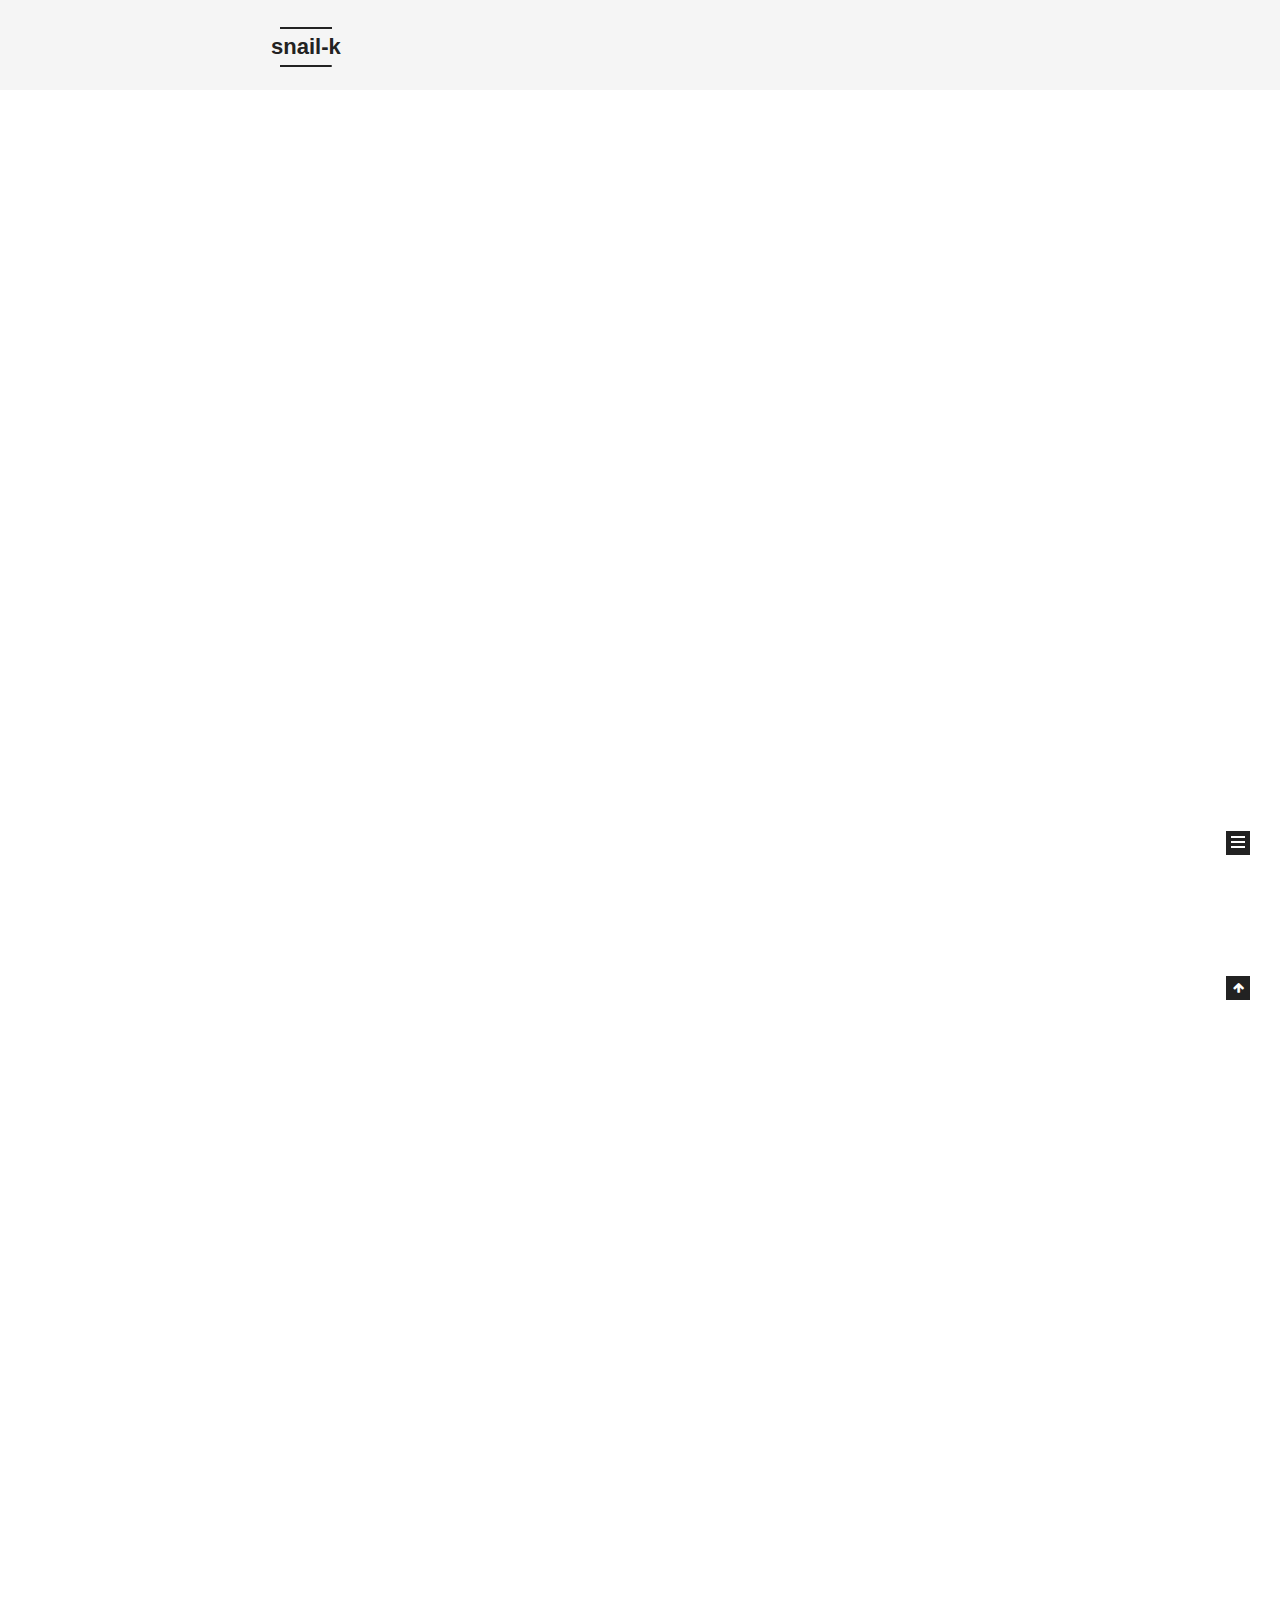
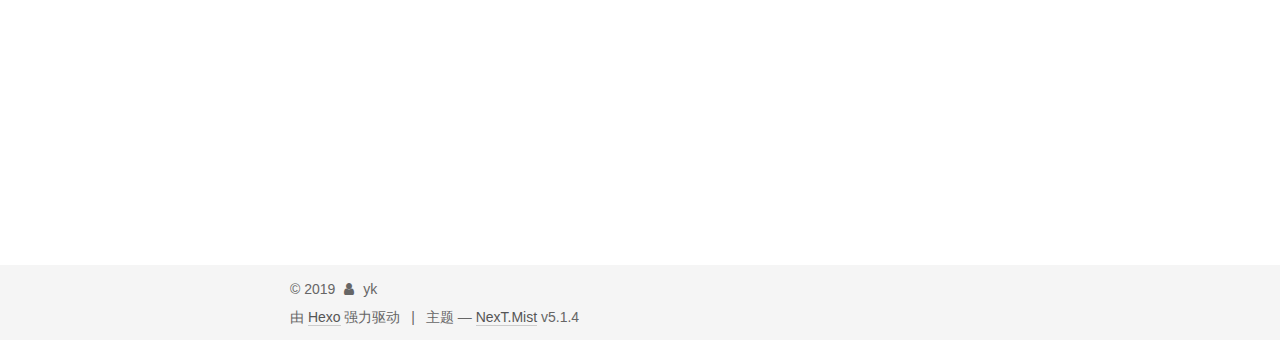
==== commit 8d58035f: "Site updated: 2019-11-24 19:44:57" ====
--- a/index.html
+++ b/index.html
@@ -262,7 +262,7 @@
   
   
   <div class="post-block">
-    <link itemprop="mainEntityOfPage" href="http://yoursite.com/2019/11/06/hello-world/">
+    <link itemprop="mainEntityOfPage" href="http://yoursite.com/2019/11/24/JS%E4%B8%AD%E7%9A%84Map%E5%92%8CSet/">
 
     <span hidden itemprop="author" itemscope itemtype="http://schema.org/Person">
       <meta itemprop="name" content="yk">
@@ -281,7 +281,7 @@
         
           <h1 class="post-title" itemprop="name headline">
                 
-                <a class="post-title-link" href="/2019/11/06/hello-world/" itemprop="url">Hello World</a></h1>
+                <a class="post-title-link" href="/2019/11/24/JS%E4%B8%AD%E7%9A%84Map%E5%92%8CSet/" itemprop="url">JS中的Map和Set</a></h1>
         
 
         <div class="post-meta">
@@ -293,8 +293,8 @@
               
                 <span class="post-meta-item-text">发表于</span>
               
-              <time title="创建于" itemprop="dateCreated datePublished" datetime="2019-11-06T07:53:59+08:00">
-                2019-11-06
+              <time title="创建于" itemprop="dateCreated datePublished" datetime="2019-11-24T19:39:19+08:00">
+                2019-11-24
               </time>
             
 
@@ -332,22 +332,162 @@
 
       
         
-          
-            <p>Welcome to <a href="https://hexo.io/" target="_blank" rel="noopener">Hexo</a>! This is your very first post. Check <a href="https://hexo.io/docs/" target="_blank" rel="noopener">documentation</a> for more info. If you get any problems when using Hexo, you can find the answer in <a href="https://hexo.io/docs/troubleshooting.html" target="_blank" rel="noopener">troubleshooting</a> or you can ask me on <a href="https://github.com/hexojs/hexo/issues" target="_blank" rel="noopener">GitHub</a>.</p>
-<h2 id="Quick-Start"><a href="#Quick-Start" class="headerlink" title="Quick Start"></a>Quick Start</h2><h3 id="Create-a-new-post"><a href="#Create-a-new-post" class="headerlink" title="Create a new post"></a>Create a new post</h3><figure class="highlight bash"><table><tr><td class="gutter"><pre><span class="line">1</span><br></pre></td><td class="code"><pre><span class="line">$ hexo new <span class="string">"My New Post"</span></span><br></pre></td></tr></table></figure>
-
-<p>More info: <a href="https://hexo.io/docs/writing.html" target="_blank" rel="noopener">Writing</a></p>
-<h3 id="Run-server"><a href="#Run-server" class="headerlink" title="Run server"></a>Run server</h3><figure class="highlight bash"><table><tr><td class="gutter"><pre><span class="line">1</span><br></pre></td><td class="code"><pre><span class="line">$ hexo server</span><br></pre></td></tr></table></figure>
-
-<p>More info: <a href="https://hexo.io/docs/server.html" target="_blank" rel="noopener">Server</a></p>
-<h3 id="Generate-static-files"><a href="#Generate-static-files" class="headerlink" title="Generate static files"></a>Generate static files</h3><figure class="highlight bash"><table><tr><td class="gutter"><pre><span class="line">1</span><br></pre></td><td class="code"><pre><span class="line">$ hexo generate</span><br></pre></td></tr></table></figure>
-
-<p>More info: <a href="https://hexo.io/docs/generating.html" target="_blank" rel="noopener">Generating</a></p>
-<h3 id="Deploy-to-remote-sites"><a href="#Deploy-to-remote-sites" class="headerlink" title="Deploy to remote sites"></a>Deploy to remote sites</h3><figure class="highlight bash"><table><tr><td class="gutter"><pre><span class="line">1</span><br></pre></td><td class="code"><pre><span class="line">$ hexo deploy</span><br></pre></td></tr></table></figure>
-
-<p>More info: <a href="https://hexo.io/docs/one-command-deployment.html" target="_blank" rel="noopener">Deployment</a></p>
-
-          
+          <h2 id="JavaScript的Map和Set"><a href="#JavaScript的Map和Set" class="headerlink" title="JavaScript的Map和Set"></a>JavaScript的Map和Set</h2><p>JavaScript的默认对象表示方式{}可以视为其他语言中的Map或Dictionary的数据结构，即一组键值对。</p>
+<p>但是JavaScript的对象有个小问题，就是键必须是字符串。但实际上Number或者其他数据类型作为键也是非常合理的。</p>
+<p>为了解决这个问题，最新的ES6规范引入了新的数据类型Map。</p>
+<h3 id="Map"><a href="#Map" class="headerlink" title="Map"></a>Map</h3><p>Map是一组键值对的结构，具有极快的查找速度。</p>
+<p>举个例子，假设要根据同学的名字查找对应的成绩，如果用Array实现，需要两个Array：</p>
+<blockquote>
+<p>var names = [‘Michael’,’Bob’,’Tracy’];</p>
+<p>var scores = [95,75,85];</p>
+</blockquote>
+<p>给定一个名字，要查找对应的成绩，就先要在names中找到对应的位置，再从scores取出对应的成绩，Array越长，耗时越长。</p>
+          <!--noindex-->
+          <div class="post-button text-center">
+            <a class="btn" href="/2019/11/24/JS%E4%B8%AD%E7%9A%84Map%E5%92%8CSet/#more" rel="contents">
+              阅读全文 &raquo;
+            </a>
+          </div>
+          <!--/noindex-->
+        
+      
+    </div>
+    
+    
+    
+
+    
+
+    
+
+    
+
+    <footer class="post-footer">
+      
+
+      
+
+      
+
+      
+      
+        <div class="post-eof"></div>
+      
+    </footer>
+  </div>
+  
+  
+  
+  </article>
+
+
+    
+      
+
+  
+
+  
+  
+  
+
+  <article class="post post-type-normal" itemscope itemtype="http://schema.org/Article">
+  
+  
+  
+  <div class="post-block">
+    <link itemprop="mainEntityOfPage" href="http://yoursite.com/2019/11/16/Hexo%E5%AE%89%E8%A3%85%E9%83%A8%E7%BD%B2/">
+
+    <span hidden itemprop="author" itemscope itemtype="http://schema.org/Person">
+      <meta itemprop="name" content="yk">
+      <meta itemprop="description" content="">
+      <meta itemprop="image" content="/images/avatar.gif">
+    </span>
+
+    <span hidden itemprop="publisher" itemscope itemtype="http://schema.org/Organization">
+      <meta itemprop="name" content="snail-k">
+    </span>
+
+    
+      <header class="post-header">
+
+        
+        
+          <h1 class="post-title" itemprop="name headline">
+                
+                <a class="post-title-link" href="/2019/11/16/Hexo%E5%AE%89%E8%A3%85%E9%83%A8%E7%BD%B2/" itemprop="url">Hexo安装部署</a></h1>
+        
+
+        <div class="post-meta">
+          <span class="post-time">
+            
+              <span class="post-meta-item-icon">
+                <i class="fa fa-calendar-o"></i>
+              </span>
+              
+                <span class="post-meta-item-text">发表于</span>
+              
+              <time title="创建于" itemprop="dateCreated datePublished" datetime="2019-11-16T10:15:57+08:00">
+                2019-11-16
+              </time>
+            
+
+            
+
+            
+          </span>
+
+          
+
+          
+            
+          
+
+          
+          
+
+          
+
+          
+
+          
+
+        </div>
+      </header>
+    
+
+    
+    
+    
+    <div class="post-body" itemprop="articleBody">
+
+      
+      
+
+      
+        
+          <h2 id="前言"><a href="#前言" class="headerlink" title="前言"></a><strong>前言</strong></h2><p>其实平时自己写日记并不多，偶尔看到一些东西会做点笔记，但是每次写的东西都会到处放，不好找，所以才想着自己搭建一个人博客网站，现在大家用<code>hexo</code>比较多，也比较方便，并且能使用的主题。</p>
+<ol>
+<li>安装Git Bash</li>
+<li>安装NodeJs</li>
+<li>安装hexo</li>
+<li>生成SSH并添加到github</li>
+<li>部署项目</li>
+<li>上传到github</li>
+<li>绑定个人域名</li>
+<li>修改及配置主题</li>
+<li>添加RSS</li>
+<li>添加评论</li>
+<li>写文章部分</li>
+</ol>
+<h4 id="1-安装Git-Bash"><a href="#1-安装Git-Bash" class="headerlink" title="1. 安装Git Bash"></a>1. <strong>安装Git Bash</strong></h4><p>我一直不太喜欢在cmd中操作各种命令，所以挑了这个比较好使的<a href="https://git-for-windows.github.io/" target="_blank" rel="noopener">Git Bash</a>, 我的是windows环境，所以下载windows版本并安装就可以了。<br><a href="https://git-for-windows.github.io/" target="_blank" rel="noopener">下载地址</a></p>
+<p>安装步骤：双击下载好的exe文件，一路next就好啦</p>
+          <!--noindex-->
+          <div class="post-button text-center">
+            <a class="btn" href="/2019/11/16/Hexo%E5%AE%89%E8%A3%85%E9%83%A8%E7%BD%B2/#more" rel="contents">
+              阅读全文 &raquo;
+            </a>
+          </div>
+          <!--/noindex-->
         
       
     </div>
@@ -427,7 +567,7 @@
               
                 <a href="/archives/%20%7C%7C%20archive">
               
-                  <span class="site-state-item-count">1</span>
+                  <span class="site-state-item-count">2</span>
                   <span class="site-state-item-name">日志</span>
                 </a>
               </div>
--- a/css/main.css
+++ b/css/main.css
@@ -1822,7 +1822,7 @@
   width: 4px;
   height: 4px;
   border-radius: 50%;
-  background: #416398;
+  background: #2bc3d4;
 }
 .links-of-blogroll {
   font-size: 13px;
